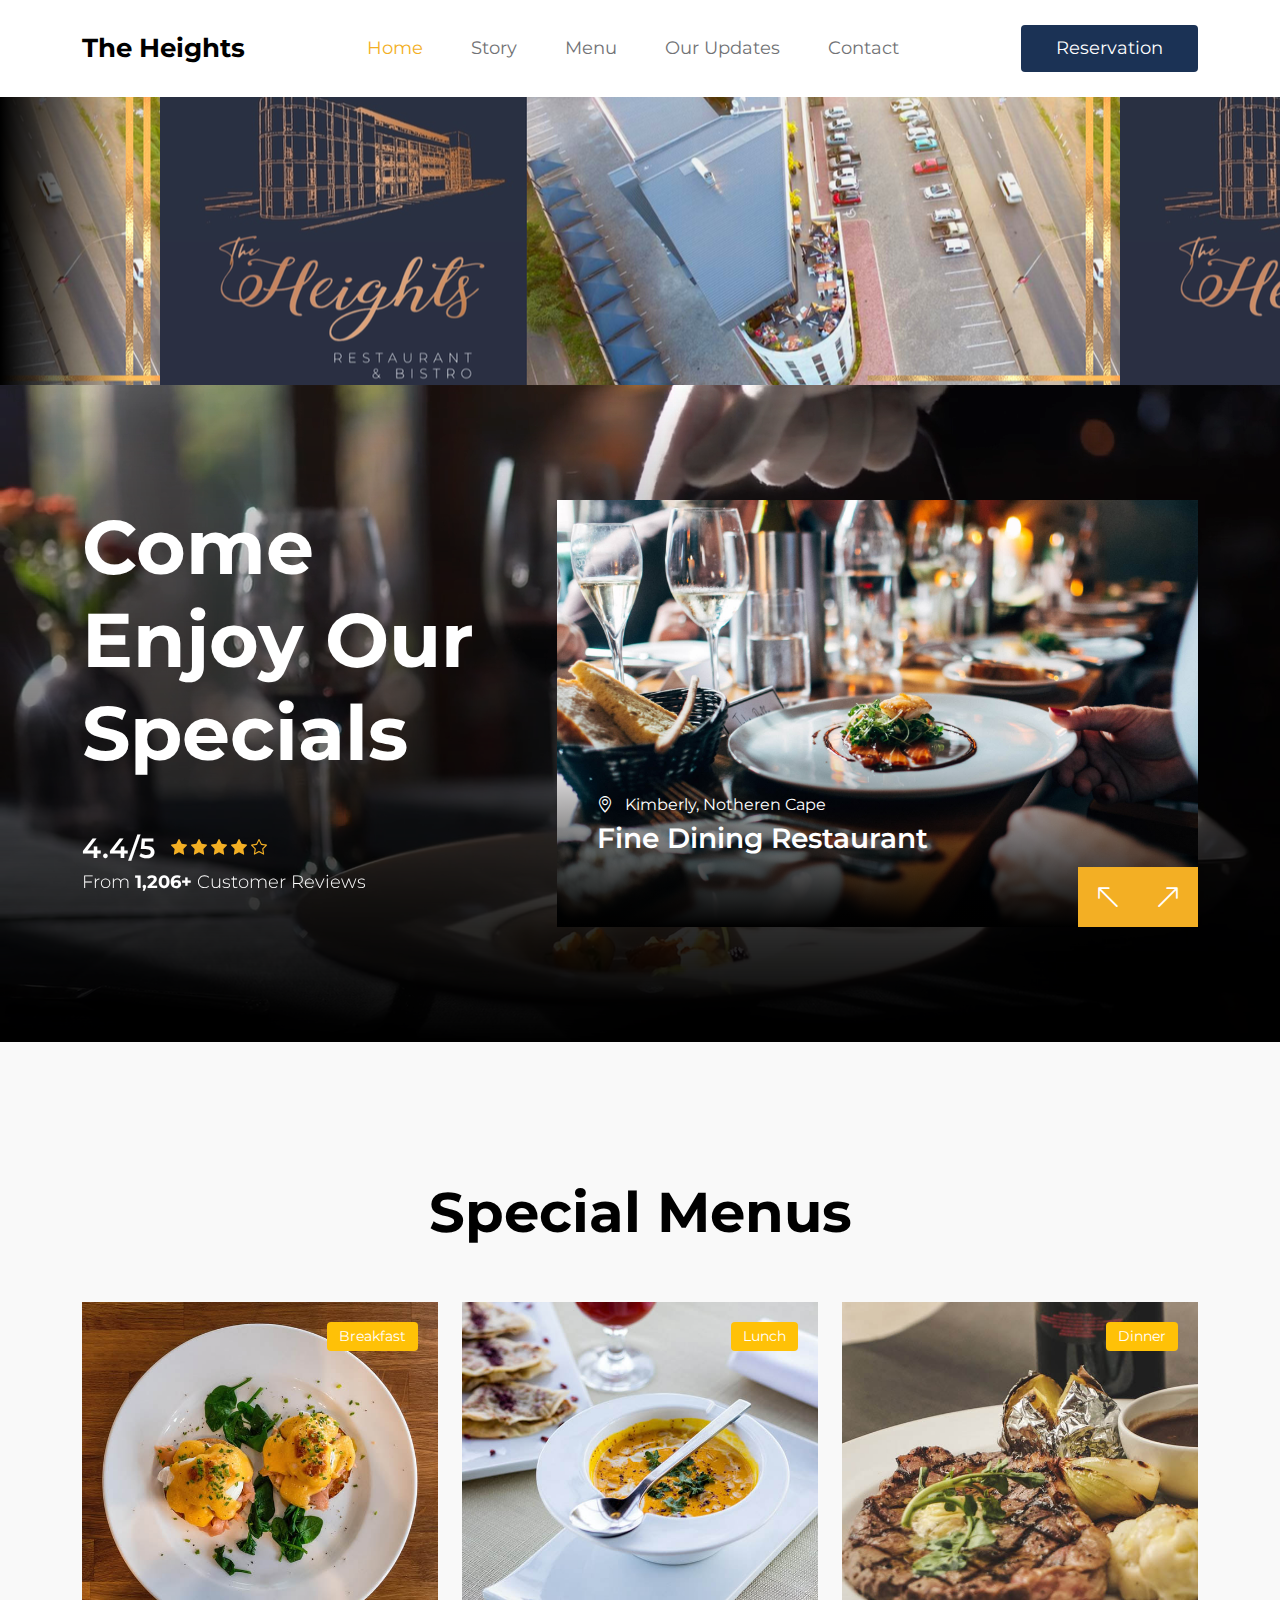
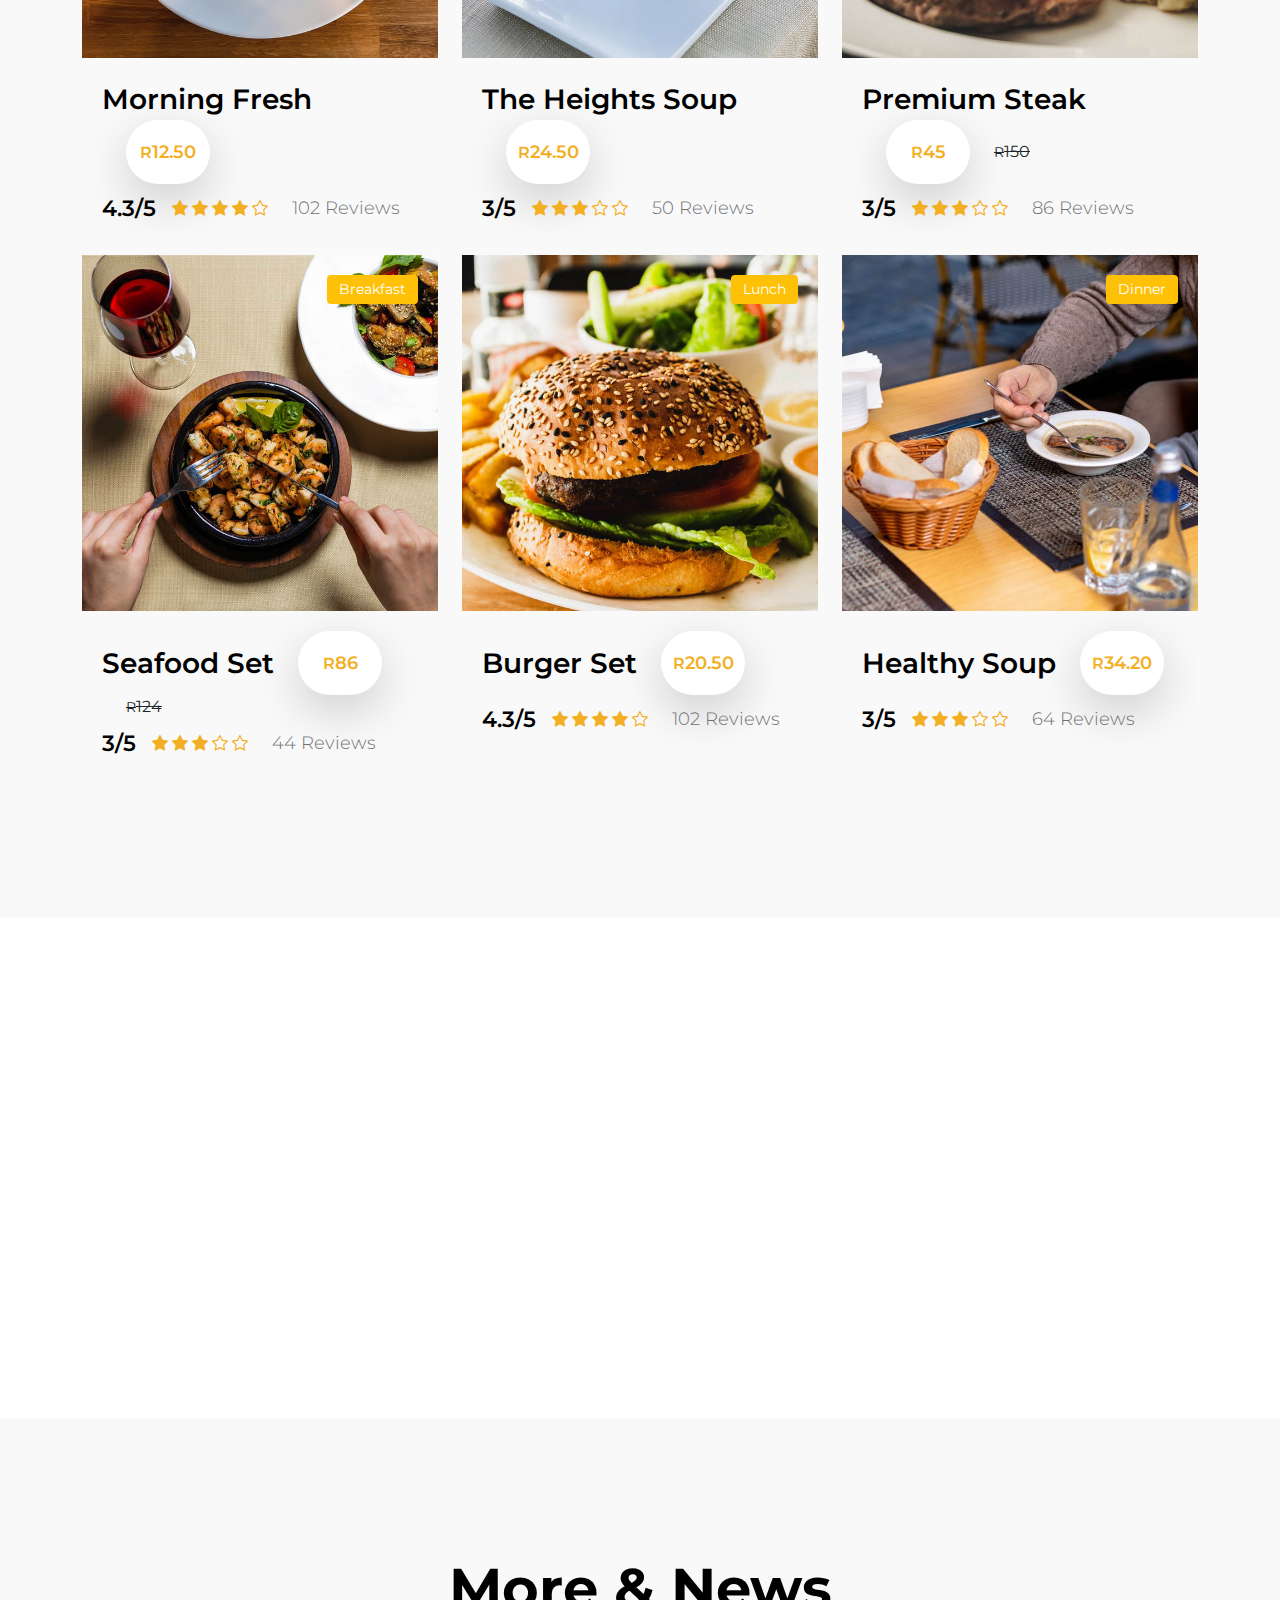
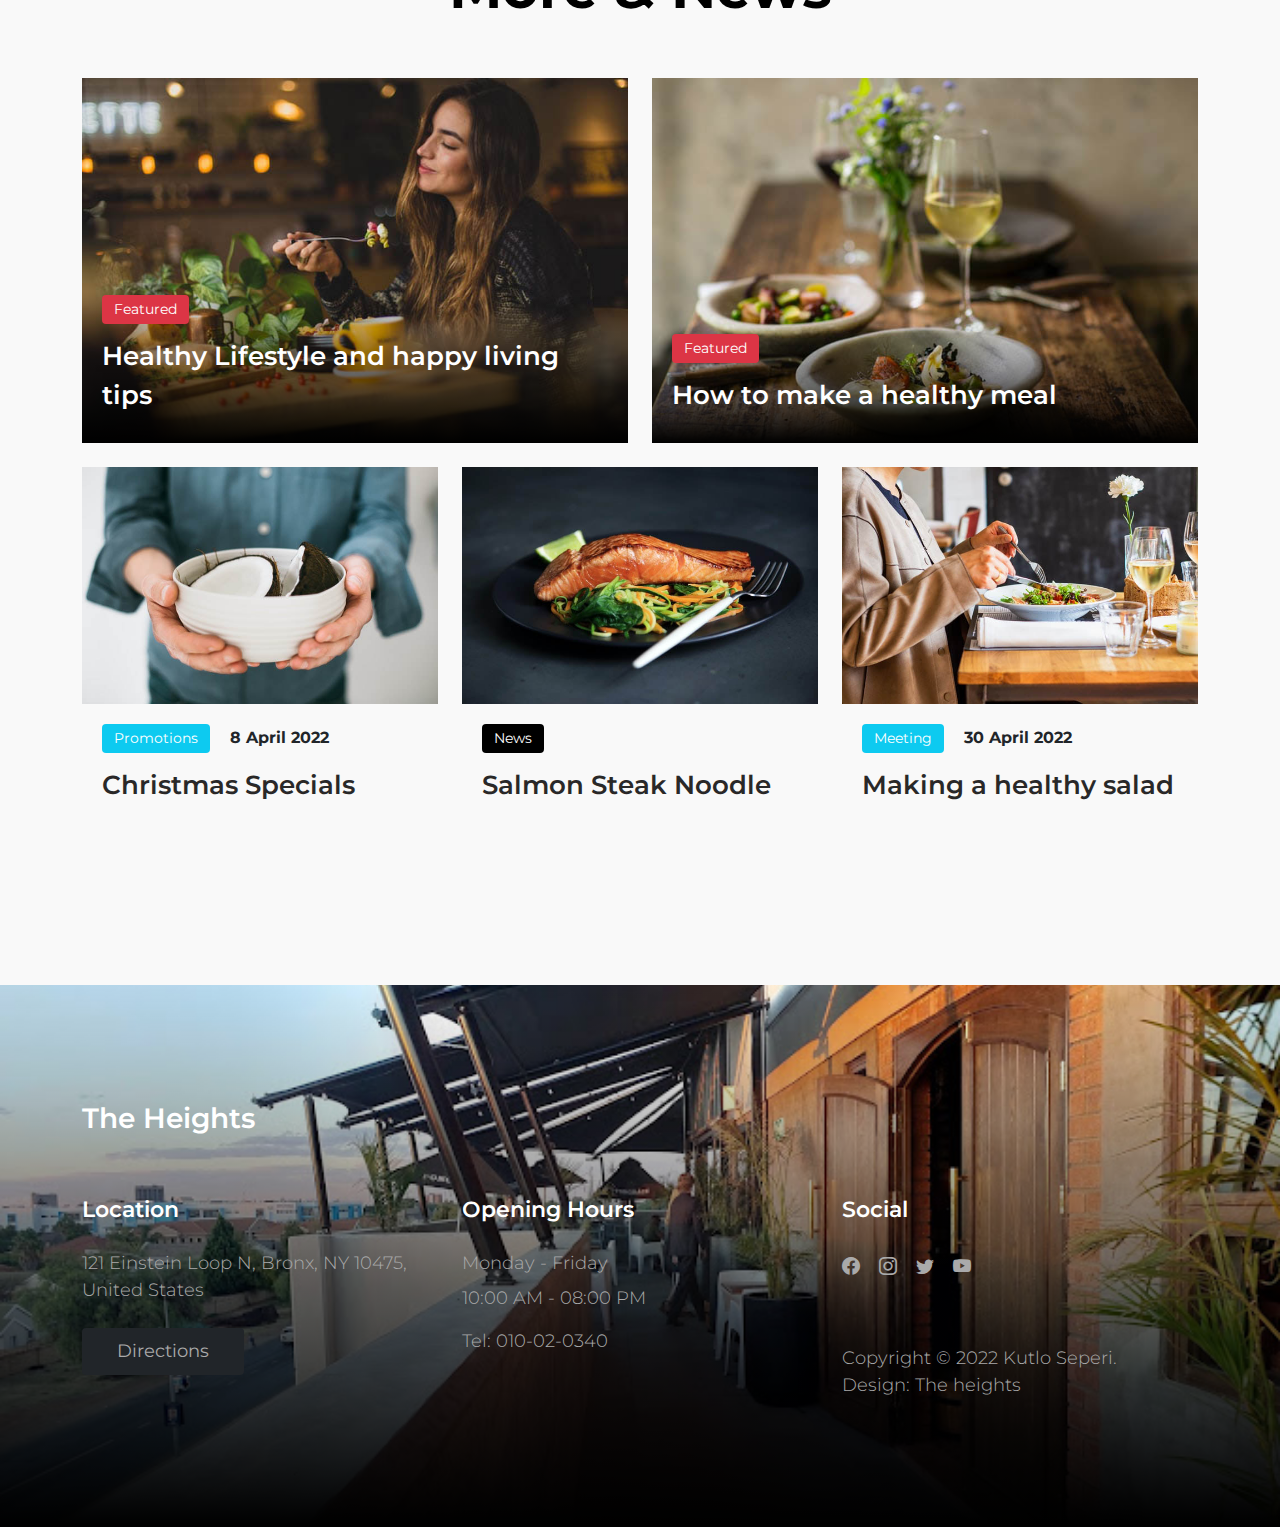
==== index.html @ 846750a6 "Add files via upload" ====
<!doctype html>
<html lang="en">
    <head>
        <meta charset="utf-8">
        <meta name="viewport" content="width=device-width, initial-scale=1">

        <meta name="description" content="">
        <meta name="author" content="">

        <title>The heights Restaurant</title>

        <!-- CSS FILES -->    
        <link rel="preconnect" href="https://fonts.googleapis.com">
        
        <link rel="preconnect" href="https://fonts.gstatic.com" crossorigin>
        
        <link href="https://fonts.googleapis.com/css2?family=Montserrat:wght@300;400;600;700&display=swap" rel="stylesheet">                    
        <link href="css/bootstrap.min.css" rel="stylesheet">

        <link href="css/bootstrap-icons.css" rel="stylesheet">

        <link href="css/The-Heights-Resturant.css" rel="stylesheet">
        
<!--

The Hights

-->
    </head>
    
    <body>
        
        <nav class="navbar navbar-expand-lg bg-white shadow-lg">
            <div class="container">
                <button class="navbar-toggler" type="button" data-bs-toggle="collapse" data-bs-target="#navbarNav" aria-controls="navbarNav" aria-expanded="false" aria-label="Toggle navigation">
                    <span class="navbar-toggler-icon"></span>
                </button>
                
                <a class="navbar-brand" href="index.html">
                    The Heights
                </a>

                <div class="d-lg-none">
                    <button type="button" class="custom-btn btn btn-danger" data-bs-toggle="modal" data-bs-target="#BookingModal">Reservation</button>
                </div>

                <div class="collapse navbar-collapse" id="navbarNav">
                    <ul class="navbar-nav mx-auto">
                        <li class="nav-item">
                            <a class="nav-link active" href="index.html">Home</a>
                        </li>

                        <li class="nav-item">
                            <a class="nav-link" href="about.html">Story</a>
                        </li>

                        <li class="nav-item">
                            <a class="nav-link" href="menu.html">Menu</a>
                        </li>

                        <li class="nav-item">
                            <a class="nav-link" href="news.html">Our Updates</a>
                        </li>

                        <li class="nav-item">
                            <a class="nav-link" href="contact.html">Contact</a>
                        </li>
                    </ul>
                </div>

                <div class="d-none d-lg-block">
                    <button type="button" class="custom-btn btn btn-primary" data-bs-toggle="modal" data-bs-target="#BookingModal">Reservation</button>
                </div>

            </div>
        </nav>

        <main>
            <div class="hero-banner">
                <br>
                <br>
                <br>
                <br>
                <br>
                <br>
                <br>
                <br>
            </div>
            <section class="hero">
                <div class="container">
                    <div class="row">

                        <div class="col-lg-5 col-12 m-auto">
                            <div class="heroText">

                                <h1 class="text-white mb-lg-5 mb-3"> Come Enjoy Our Specials</h1>

                                <div class="c-reviews my-3 d-flex flex-wrap align-items-center">
                                    <div class="d-flex flex-wrap align-items-center">
                                        <h4 class="text-white mb-0 me-3">4.4/5</h4>

                                        <div class="reviews-stars">
                                            <i class="bi-star-fill reviews-icon"></i>
                                            <i class="bi-star-fill reviews-icon"></i>
                                            <i class="bi-star-fill reviews-icon"></i>
                                            <i class="bi-star-fill reviews-icon"></i>
                                            <i class="bi-star reviews-icon"></i>
                                        </div>
                                    </div>

                                    <p class="text-white w-100">From <strong>1,206+</strong> Customer Reviews</p>
                                </div>
                            </div>
                        </div>

                        <div class="col-lg-7 col-12">
                            <div id="carouselExampleCaptions" class="carousel carousel-fade hero-carousel slide" data-bs-ride="carousel">
                                <div class="carousel-inner">
                                    <div class="carousel-item active">
                                        <div class="carousel-image-wrap">
                                            <img src="images/slide/jay-wennington-N_Y88TWmGwA-unsplash.jpg" class="img-fluid carousel-image" alt="">
                                        </div>
                                        
                                        <div class="carousel-caption">
                                            <span class="text-white">
                                                <i class="bi-geo-alt me-2"></i>
                                                Kimberly, Notheren Cape
                                            </span>

                                            <h4 class="hero-text">Fine Dining Restaurant</h4>
                                        </div>
                                    </div>

                                    <div class="carousel-item">
                                        <div class="carousel-image-wrap">
                                            <img src="images/slide/jason-leung-O67LZfeyYBk-unsplash.jpg" class="img-fluid carousel-image" alt="">
                                        </div>
                                        
                                        <div class="carousel-caption">
                                            <div class="d-flex align-items-center">
                                                <h4 class="hero-text">Steak</h4>

                                                <span class="price-tag ms-4"><small>R</small>26.50</span>
                                            </div>

                                            <div class="d-flex flex-wrap align-items-center">
                                                <h5 class="reviews-text mb-0 me-3">3.8/5</h5>

                                                <div class="reviews-stars">
                                                    <i class="bi-star-fill reviews-icon"></i>
                                                    <i class="bi-star-fill reviews-icon"></i>
                                                    <i class="bi-star-fill reviews-icon"></i>
                                                    <i class="bi-star reviews-icon"></i>
                                                    <i class="bi-star reviews-icon"></i>
                                                </div>
                                            </div>
                                        </div>
                                    </div>

                                    <div class="carousel-item">
                                        <div class="carousel-image-wrap">
                                            <img src="images/slide/ivan-torres-MQUqbmszGGM-unsplash.jpg" class="img-fluid carousel-image" alt="">
                                        </div>
                                        
                                        <div class="carousel-caption">
                                            <div class="d-flex align-items-center">
                                                <h4 class="hero-text">Sausage Pasta</h4>

                                                <span class="price-tag ms-4"><small>R</small>18.25</span>
                                            </div>

                                            <div class="d-flex flex-wrap align-items-center">
                                                <h5 class="reviews-text mb-0 me-3">4.2/5</h5>

                                                <div class="reviews-stars">
                                                    <i class="bi-star-fill reviews-icon"></i>
                                                    <i class="bi-star-fill reviews-icon"></i>
                                                    <i class="bi-star-fill reviews-icon"></i>
                                                    <i class="bi-star-fill reviews-icon"></i>
                                                    <i class="bi-star reviews-icon"></i>
                                                </div>
                                            </div>
                                        </div>
                                    </div>
                                </div>

                                <button class="carousel-control-prev" type="button" data-bs-target="#carouselExampleCaptions" data-bs-slide="prev">
                                    <span class="carousel-control-prev-icon" aria-hidden="true"></span>
                                    <span class="visually-hidden">Previous</span>
                                </button>

                                <button class="carousel-control-next" type="button" data-bs-target="#carouselExampleCaptions" data-bs-slide="next">
                                    <span class="carousel-control-next-icon" aria-hidden="true"></span>
                                    <span class="visually-hidden">Next</span>
                                </button>
                            </div>
                        </div>

                    </div>
                </div>

                <div class="video-wrap">
                    <video autoplay="" loop="" muted="" class="custom-video" poster="">
                        <source src="video/production_ID_3769033.mp4" type="video/mp4">
                        	Your browser does not support the video tag.
                    	</video>
                </div>

                <div class="overlay"></div>
            </section>

            <section class="menu section-padding">
                <div class="container">
                    <div class="row">

                        <div class="col-12">
                            <h2 class="text-center mb-lg-5 mb-4">Special Menus</h2>
                        </div>

                        <div class="col-lg-4 col-md-6 col-12">
                            <div class="menu-thumb">
                                <div class="menu-image-wrap">
                                    <img src="images/breakfast/brett-jordan-8xt8-HIFqc8-unsplash.jpg" class="img-fluid menu-image" alt="">

                                    <span class="menu-tag bg-warning">Breakfast</span>
                                </div>

                                <div class="menu-info d-flex flex-wrap align-items-center">
                                    <h4 class="mb-0">Morning Fresh</h4>

                                    <span class="price-tag bg-white shadow-lg ms-4"><small>R</small>12.50</span>

                                    <div class="d-flex flex-wrap align-items-center w-100 mt-2">
                                        <h6 class="reviews-text mb-0 me-3">4.3/5</h6>

                                        <div class="reviews-stars">
                                            <i class="bi-star-fill reviews-icon"></i>
                                            <i class="bi-star-fill reviews-icon"></i>
                                            <i class="bi-star-fill reviews-icon"></i>
                                            <i class="bi-star-fill reviews-icon"></i>
                                            <i class="bi-star reviews-icon"></i>
                                        </div>

                                        <p class="reviews-text mb-0 ms-4">102 Reviews</p>
                                    </div>
                                </div>
                            </div>
                        </div>

                        <div class="col-lg-4 col-md-6 col-12">
                            <div class="menu-thumb">
                                <div class="menu-image-wrap">
                                    <img src="images/lunch/farhad-ibrahimzade-MGKqxm6u2bc-unsplash.jpg" class="img-fluid menu-image" alt="">

                                    <span class="menu-tag bg-warning">Lunch</span>
                                </div>

                                <div class="menu-info d-flex flex-wrap align-items-center">
                                    <h4 class="mb-0"> The Heights Soup</h4>

                                    <span class="price-tag bg-white shadow-lg ms-4"><small>R</small>24.50</span>

                                    <div class="d-flex flex-wrap align-items-center w-100 mt-2">
                                        <h6 class="reviews-text mb-0 me-3">3/5</h6>

                                        <div class="reviews-stars">
                                            <i class="bi-star-fill reviews-icon"></i>
                                            <i class="bi-star-fill reviews-icon"></i>
                                            <i class="bi-star-fill reviews-icon"></i>
                                            <i class="bi-star reviews-icon"></i>
                                            <i class="bi-star reviews-icon"></i>
                                        </div>

                                        <p class="reviews-text mb-0 ms-4">50 Reviews</p>
                                    </div>
                                </div>
                            </div>
                        </div>

                        <div class="col-lg-4 col-md-6 col-12">
                            <div class="menu-thumb">
                                <div class="menu-image-wrap">
                                    <img src="images/dinner/keriliwi-c3mFafsFz2w-unsplash.jpg" class="img-fluid menu-image" alt="">

                                    <span class="menu-tag bg-warning">Dinner</span>
                                </div>

                                <div class="menu-info d-flex flex-wrap align-items-center">
                                    <h4 class="mb-0">Premium Steak</h4>

                                    <span class="price-tag bg-white shadow-lg ms-4"><small>R</small>45</span>

                                    <del class="ms-4"><small>R</small>150</del>

                                    <div class="d-flex flex-wrap align-items-center w-100 mt-2">
                                        <h6 class="reviews-text mb-0 me-3">3/5</h6>

                                        <div class="reviews-stars">
                                            <i class="bi-star-fill reviews-icon"></i>
                                            <i class="bi-star-fill reviews-icon"></i>
                                            <i class="bi-star-fill reviews-icon"></i>
                                            <i class="bi-star reviews-icon"></i>
                                            <i class="bi-star reviews-icon"></i>
                                        </div>

                                        <p class="reviews-text mb-0 ms-4">86 Reviews</p>
                                    </div>
                                </div>
                            </div>
                        </div>

                        <div class="col-lg-4 col-md-6 col-12">
                            <div class="menu-thumb">
                                <div class="menu-image-wrap">
                                    <img src="images/dinner/farhad-ibrahimzade-ZipYER3NLhY-unsplash.jpg" class="img-fluid menu-image" alt="">

                                    <span class="menu-tag bg-warning">Breakfast</span>
                                </div>

                                <div class="menu-info d-flex flex-wrap align-items-center">
                                    <h4 class="mb-0">Seafood Set</h4>

                                    <span class="price-tag bg-white shadow-lg ms-4"><small>R</small>86</span>

                                    <del class="ms-4"><small>R</small>124</del>

                                    <div class="d-flex flex-wrap align-items-center w-100 mt-2">
                                        <h6 class="reviews-text mb-0 me-3">3/5</h6>

                                        <div class="reviews-stars">
                                            <i class="bi-star-fill reviews-icon"></i>
                                            <i class="bi-star-fill reviews-icon"></i>
                                            <i class="bi-star-fill reviews-icon"></i>
                                            <i class="bi-star reviews-icon"></i>
                                            <i class="bi-star reviews-icon"></i>
                                        </div>

                                        <p class="reviews-text mb-0 ms-4">44 Reviews</p>
                                    </div>
                                </div>
                            </div>
                        </div>

                        <div class="col-lg-4 col-md-6 col-12">
                            <div class="menu-thumb">
                                <div class="menu-image-wrap">
                                    <img src="images/breakfast/louis-hansel-dphM2U1xq0U-unsplash.jpg" class="img-fluid menu-image" alt="">

                                    <span class="menu-tag bg-warning">Lunch</span>
                                </div>

                                <div class="menu-info d-flex flex-wrap align-items-center">
                                    <h4 class="mb-0">Burger Set</h4>

                                    <span class="price-tag bg-white shadow-lg ms-4"><small>R</small>20.50</span>

                                    <div class="d-flex flex-wrap align-items-center w-100 mt-2">
                                        <h6 class="reviews-text mb-0 me-3">4.3/5</h6>

                                        <div class="reviews-stars">
                                            <i class="bi-star-fill reviews-icon"></i>
                                            <i class="bi-star-fill reviews-icon"></i>
                                            <i class="bi-star-fill reviews-icon"></i>
                                            <i class="bi-star-fill reviews-icon"></i>
                                            <i class="bi-star reviews-icon"></i>
                                        </div>

                                        <p class="reviews-text mb-0 ms-4">102 Reviews</p>
                                    </div>
                                </div>
                            </div>
                        </div>

                        <div class="col-lg-4 col-md-6 col-12">
                            <div class="menu-thumb">
                                <div class="menu-image-wrap">
                                    <img src="images/lunch/farhad-ibrahimzade-D5c9ZciQy_I-unsplash.jpg" class="img-fluid menu-image" alt="">

                                    <span class="menu-tag bg-warning">Dinner</span>
                                </div>

                                <div class="menu-info d-flex flex-wrap align-items-center">
                                    <h4 class="mb-0">Healthy Soup</h4>

                                    <span class="price-tag bg-white shadow-lg ms-4"><small>R</small>34.20</span>

                                    <div class="d-flex flex-wrap align-items-center w-100 mt-2">
                                        <h6 class="reviews-text mb-0 me-3">3/5</h6>

                                        <div class="reviews-stars">
                                            <i class="bi-star-fill reviews-icon"></i>
                                            <i class="bi-star-fill reviews-icon"></i>
                                            <i class="bi-star-fill reviews-icon"></i>
                                            <i class="bi-star reviews-icon"></i>
                                            <i class="bi-star reviews-icon"></i>
                                        </div>

                                        <p class="reviews-text mb-0 ms-4">64 Reviews</p>
                                    </div>
                                </div>
                            </div>
                        </div>

                    </div>
                </div>
            </section>

            <section class="BgImage"></section>

            <section class="news section-padding">
                <div class="container">
                    <div class="row">

                        <h2 class="text-center mb-lg-5 mb-4">More &amp; News</h2>

                        <div class="col-lg-6 col-md-6 col-12">
                            <div class="news-thumb mb-4">
                                <a href="news-detail.html">
                                    <img src="images/news/pablo-merchan-montes-Orz90t6o0e4-unsplash.jpg" class="img-fluid news-image" alt="">
                                </a>
                                
                                <div class="news-text-info news-text-info-large">
                                    <span class="category-tag bg-danger">Featured</span>

                                    <h5 class="news-title mt-2">
                                        <a href="news-detail.html" class="news-title-link">Healthy Lifestyle and happy living tips</a>
                                    </h5>
                                </div>
                            </div> 
                        </div>

                        <div class="col-lg-6 col-md-6 col-12">
                            <div class="news-thumb mb-4">
                                <a href="news-detail.html">
                                    <img src="images/news/stefan-johnson-xIFbDeGcy44-unsplash.jpg" class="img-fluid news-image" alt="">
                                </a>
                                
                                <div class="news-text-info news-text-info-large">
                                    <span class="category-tag bg-danger">Featured</span>

                                    <h5 class="news-title mt-2">
                                        <a href="news-detail.html" class="news-title-link">How to make a healthy meal</a>
                                    </h5>
                                </div>
                            </div> 
                        </div>

                        <div class="col-lg-4 col-md-4 col-12">
                            <div class="news-thumb mb-lg-0 mb-lg-4 mb-0">
                                <a href="news-detail.html">
                                    <img src="images/news/gilles-lambert-S_LhjpfIdm4-unsplash.jpg" class="img-fluid news-image" alt="">
                                </a>
                                
                                <div class="news-text-info">
                                    <span class="category-tag me-3 bg-info">Promotions</span>

                                    <strong>8 April 2022</strong>

                                    <h5 class="news-title mt-2">
                                        <a href="news-detail.html" class="news-title-link">Christmas Specials</a>
                                    </h5>
                                </div>
                            </div> 
                        </div>

                        <div class="col-lg-4 col-md-4 col-12">
                            <div class="news-thumb mb-lg-0 mb-lg-4 mb-2">
                                <a href="news-detail.html">
                                    <img src="images/news/caroline-attwood-bpPTlXWTOvg-unsplash.jpg" class="img-fluid news-image" alt="">
                                </a>
                                
                                <div class="news-text-info">
                                    <span class="category-tag">News</span>

                                    <h5 class="news-title mt-2">
                                        <a href="news-detail.html" class="news-title-link">Salmon Steak Noodle</a>
                                    </h5>
                                </div>
                            </div> 
                        </div>

                        <div class="col-lg-4 col-md-6 col-12">
                            <div class="news-thumb mb-4">
                                <a href="news-detail.html">
                                    <img src="images/news/louis-hansel-GiIiRV0FjwU-unsplash.jpg" class="img-fluid news-image" alt="">
                                </a>
                                
                                <div class="news-text-info">
                                    <span class="category-tag me-3 bg-info">Meeting</span>

                                    <strong>30 April 2022</strong>

                                    <h5 class="news-title mt-2">
                                        <a href="news-detail.html" class="news-title-link">Making a healthy salad</a>
                                    </h5>
                                </div>
                            </div> 
                        </div>

                    </div>
                </div>
            </section>

        </main>

        <footer class="site-footer section-padding">
            
            <div class="container">
                
                <div class="row">

                    <div class="col-12">
                        <h4 class="text-white mb-4 me-5">The Heights</h4>
                    </div>

                    <div class="col-lg-4 col-md-7 col-xs-12 tooplate-mt30">
                        <h6 class="text-white mb-lg-4 mb-3">Location</h6>

                        <p>121 Einstein Loop N, Bronx, NY 10475, United States</p>

                        <a href="https://goo.gl/maps/wZVGLA7q64uC1s886" class="custom-btn btn btn-dark mt-2">Directions</a>
                    </div>

                    <div class="col-lg-4 col-md-5 col-xs-12 tooplate-mt30">
                        <h6 class="text-white mb-lg-4 mb-3">Opening Hours</h6>

                        <p class="mb-2">Monday - Friday</p>

                        <p>10:00 AM - 08:00 PM</p>

                        <p>Tel: <a href="tel: 010-02-0340" class="tel-link">010-02-0340</a></p>
                    </div>

                    <div class="col-lg-4 col-md-6 col-xs-12 tooplate-mt30">
                        <h6 class="text-white mb-lg-4 mb-3">Social</h6>

                        <ul class="social-icon">
                            <li><a href="#" class="social-icon-link bi-facebook"></a></li>

                            <li><a href="#" class="social-icon-link bi-instagram"></a></li>

                            <li><a href="https://twitter.com/search?q=tooplate.com&src=typed_query&f=live" target="_blank"
                            	 class="social-icon-link bi-twitter"></a></li>

                            <li><a href="#" class="social-icon-link bi-youtube"></a></li>
                        </ul>
                    
                        <p class="copyright-text tooplate-mt60">Copyright © 2022 Kutlo Seperi.
                        <br>Design: <a rel="nofollow" href="https://www.tooplate.com/" target="_blank">The heights</a></p>
                        
                    </div>

                </div><!-- row ending -->
                
             </div><!-- container ending -->
             
        </footer>

        <!-- Modal -->
        <div class="modal fade" id="BookingModal" tabindex="-1" aria-labelledby="BookingModal" aria-hidden="true">
            <div class="modal-dialog modal-dialog-centered modal-xl">
                <div class="modal-content">
                    <div class="modal-header">
                        <h3 class="mb-0">Reserve a table</h3>

                        <button type="button" class="btn-close" data-bs-dismiss="modal" aria-label="Close"></button>
                    </div>

                    <div class="modal-body d-flex flex-column justify-content-center">
                        <div class="booking">
                            
                            <form class="booking-form row" role="form" action="#" method="post">
                                <div class="col-lg-6 col-12">
                                    <label for="name" class="form-label">Full Name</label>

                                    <input type="text" name="name" id="name" class="form-control" placeholder="Your Name" required>
                                </div>

                                <div class="col-lg-6 col-12">
                                    <label for="email" class="form-label">Email Address</label>

                                    <input type="email" name="email" id="email" pattern="[^ @]*@[^ @]*" class="form-control" placeholder="your@email.com" required>
                                </div>

                                <div class="col-lg-6 col-12">
                                    <label for="phone" class="form-label">Phone Number</label>

                                    <input type="telephone" name="phone" id="phone" pattern="[0-9]{3}-[0-9]{3}-[0-9]{4}" class="form-control" placeholder="123-456-7890">
                                </div>

                                <div class="col-lg-6 col-12">
                                    <label for="people" class="form-label">Number of persons</label>

                                    <input type="text" name="people" id="people" class="form-control" placeholder="12 persons">
                                </div>

                                <div class="col-lg-6 col-12">
                                    <label for="date" class="form-label">Date</label>

                                    <input type="date" name="date" id="date" value="" class="form-control">
                                </div>

                                <div class="col-lg-6 col-12">
                                    <label for="time" class="form-label">Time</label>

                                    <select class="form-select form-control" name="time" id="time">
                                      <option value="5" selected>5:00 PM</option>
                                      <option value="6">6:00 PM</option>
                                      <option value="7">7:00 PM</option>
                                      <option value="8">8:00 PM</option>
                                      <option value="9">9:00 PM</option>
                                    </select>
                                </div>

                                <div class="col-12">
                                    <label for="message" class="form-label">Special Request</label>

                                    <textarea class="form-control" rows="4" id="message" name="message" placeholder=""></textarea>
                                </div>

                                <div class="col-lg-4 col-12 ms-auto">
                                    <button type="submit" class="form-control">Submit Request</button>
                                </div>
                            </form>
                        </div>
                    </div>

                    <div class="modal-footer"></div>
                    
                </div>
                
            </div>
        </div>

        <!-- JAVASCRIPT FILES -->
        <script src="js/jquery.min.js"></script>
        <script src="js/bootstrap.bundle.min.js"></script>
        <script src="js/custom.js"></script>

    </body>
</html>
---- css/The-Heights-Resturant.css ----
/*---------------------------------------
  CUSTOM PROPERTIES ( VARIABLES )             
-----------------------------------------*/
:root {
  --white-color:                  #FFFFFF;
  --primary-color:                #f3af24;
  --secondary-color:              #f3af24;
  --section-bg-color:             #f9f9f9;
  --dark-color:                   #000000;
  --title-color:                  rgb(21, 51, 80);
  --reserve-color:                rgb(21, 51, 80);
  --news-title-color:             #292828;
  --p-color:                      #717275;
  --border-color:                 #eaeaea;
  --border-radius-default:        .25rem;

  --body-font-family:             'Montserrat', sans-serif;

  --h1-font-size:                 76px;
  --h2-font-size:                 56px;
  --h3-font-size:                 42px;
  --h4-font-size:                 28px;
  --h5-font-size:                 26px;
  --h6-font-size:                 22px;

  --p-font-size:                  18px;
  --menu-font-size:               18px;
  --category-font-size:           14px;

  --font-weight-light:            300;
  --font-weight-normal:           400;
  --font-weight-semibold:         600;
  --font-weight-bold:             700;
}

body {
    background: var(--white-color);
    font-family: var(--body-font-family);    
    position: relative;
}

/*---------------------------------------
  TYPOGRAPHY               
-----------------------------------------*/

h2,
h3,
h4,
h5,
h6 {
  color: var(--dark-color);
  line-height: inherit;
}

h1,
h2,
h3,
h4,
h5,
h6 {
  font-weight: var(--font-weight-semibold);
}

h1,
h2 {
  font-weight: var(--font-weight-bold);
}

h1 {
  font-size: var(--h1-font-size);
  line-height: normal;
}

h2 {
  font-size: var(--h2-font-size);
}

h3 {
  font-size: var(--h3-font-size);
}

h4 {
  font-size: var(--h4-font-size);
}

h5 {
  font-size: var(--h5-font-size);
}

h6 {
  font-size: var(--h6-font-size);
}

p,
.list .list-item {
  color: var(--p-color);
  font-size: var(--p-font-size);
  font-weight: var(--font-weight-light);
}

a, 
button {
  touch-action: manipulation;
  transition: all 0.3s;
}

.form-label {
  color: var(--p-color);
  font-weight: var(--font-weight-semibold);
}

a {
  color: var(--secondary-color);
  text-decoration: none;
}

a:hover {
  color: var(--primary-color);
}

::selection {
  background: var(--primary-color);
  color: var(--white-color);
}

::-moz-selection {
  background: var(--primary-color);
  color: var(--white-color);
}

.section-padding {
  padding-top: 8rem;
  padding-bottom: 8rem;
}

b,
strong {
  font-weight: var(--font-weight-bold);
}


/*---------------------------------------
  CUSTOM BUTTON              
-----------------------------------------*/
.custom-btn {
  border: 0;
  color: var(--white-color);
  font-size: var(--menu-font-size);
  padding: 10px 35px;
}


/*---------------------------------------
  NAVIGATION              
-----------------------------------------*/
.navbar {
  background: var(--white-color);
  padding-top: 20px;
  padding-bottom: 20px;
}

.navbar-brand {
  color: var(--dark-color);
  font-size: var(--h5-font-size);
  font-weight: var(--font-weight-bold);
  margin-right: 0;
}

.navbar-expand-lg .navbar-nav .nav-link {
  padding-right: 1.5rem;
  padding-left: 1.5rem;
}

.navbar-expand-lg .nav-link {
  color: var(--p-color);
  font-weight: var(--font-weight-normal);
  font-size: var(--menu-font-size);
  padding-top: 15px;
  padding-bottom: 15px;
}

.navbar-nav .nav-link.active, 
.nav-link:focus, 
.nav-link:hover {
  color: var(--primary-color);
}

.nav-link:focus {
  color: var(--p-color);
}

.navbar-toggler {
  border: 0;
  padding: 0;
  cursor: pointer;
  margin: 0;
  width: 30px;
  height: 35px;
  outline: none;
}

.navbar-toggler:focus {
  outline: none;
  box-shadow: none;
}

.navbar-toggler[aria-expanded="true"] .navbar-toggler-icon {
  background: transparent;
}

.navbar-toggler[aria-expanded="true"] .navbar-toggler-icon:before,
.navbar-toggler[aria-expanded="true"] .navbar-toggler-icon:after {
  transition: top 300ms 50ms ease, -webkit-transform 300ms 350ms ease;
  transition: top 300ms 50ms ease, transform 300ms 350ms ease;
  transition: top 300ms 50ms ease, transform 300ms 350ms ease, -webkit-transform 300ms 350ms ease;
  top: 0;
}

.navbar-toggler[aria-expanded="true"] .navbar-toggler-icon:before {
  transform: rotate(45deg);
}

.navbar-toggler[aria-expanded="true"] .navbar-toggler-icon:after {
  transform: rotate(-45deg);
}

.navbar-toggler .navbar-toggler-icon {
  background: var(--dark-color);
  transition: background 10ms 300ms ease;
  display: block;
  width: 30px;
  height: 2px;
  position: relative;
}

.navbar-toggler .navbar-toggler-icon:before,
.navbar-toggler .navbar-toggler-icon:after {
  transition: top 300ms 350ms ease, -webkit-transform 300ms 50ms ease;
  transition: top 300ms 350ms ease, transform 300ms 50ms ease;
  transition: top 300ms 350ms ease, transform 300ms 50ms ease, -webkit-transform 300ms 50ms ease;
  position: absolute;
  right: 0;
  left: 0;
  background: var(--dark-color);
  width: 30px;
  height: 2px;
  content: '';
}

.navbar-toggler .navbar-toggler-icon:before {
  top: -8px;
}

.navbar-toggler .navbar-toggler-icon:after {
  top: 8px;
}


/*---------------------------------------
  SITE HEADER              
-----------------------------------------*/
.site-header {
  background-repeat: no-repeat;
  background-position: center;
  background-size: cover;
  padding-top: 10rem;
  padding-bottom: 10rem;
  text-align: center;
  position: relative;
}

.site-header .container {
  position: relative;
  z-index: 2;
}

.site-news-detail-header {
  background: transparent;
  text-align: left;
   padding-top: 6rem;
  padding-bottom: 6rem;
}

.site-about-header {
  background-image: url('../images/header/briana-tozour-V_Nkf1E-vYA-unsplash.jpg');
}

.site-menu-header {
  background-image: url('../images/header/luisa-brimble-aFzg83dvnAI-unsplash.jpg');
}

.site-news-header {
  background-image: url('../images/header/priscilla-du-preez-W3SEyZODn8U-unsplash.jpg');
}

.site-contact-header {
  background-image: url('../images/header/rod-long-I79Pgmhmy5M-unsplash.jpg');
}

.overlay {
  background: linear-gradient(to top, var(--dark-color), transparent 100%);
  position: absolute;
  top: 0;
  right: 0;
  bottom: 0;
  left: 0;
}


/*---------------------------------------
  HERO              
-----------------------------------------*/
.hero {
  position: relative;
  overflow: hidden;
  padding-top: 20.542rem;
  padding-bottom: 20.542rem;
}

.hero .container {
  position: absolute;
  z-index: 9;
  top: 50%;
  left: 50%;
  transform: translate(-50%, -50%);
  width: 100%;
}

.video-wrap {
  z-index: -100;
}

.hero-banner {
  background-image: url('../images/the heights.png');
  background-repeat: repeat-x;
  background-position: center;
  background-size: auto;
  padding-top: 6rem;
  padding-bottom: 0rem;
  position: relative;
}

.hero-banner::before{
  content: "";
  background: linear-gradient(to right, var(--dark-color), transparent 10%);
  position: absolute;
  top: 0;
  right: 0;
  bottom: 0;
  left: 0;
  
}

.custom-video {
  position: absolute;
  top: 0;
  left: 0;
  object-fit: cover;
  width: 100%;
  height: 100%;
}


/*---------------------------------------
  HERO SLIDE               
-----------------------------------------*/
.carousel-image {
  width: 100%;
  height: 100%;
  object-fit: cover;
}

.carousel-thumb {
  position: relative;
}

.carousel-caption {
  background: linear-gradient(to top, var(--dark-color), transparent 90%);
  text-align: left;
  position: absolute;
  right: 0;
  bottom: 0;
  left: 0;
  padding: 60px 40px;
}

.hero-carousel .reviews-text,
.hero-text {
  color: var(--white-color);
}

.price-tag {
  background: var(--white-color);
  border-radius: 100px;
  color: var(--secondary-color);
  font-size: var(--menu-font-size);
  font-weight: var(--font-weight-semibold);
  display: inline-block;
  width: 84px;
  height: 64px;
  line-height: 64px;
  text-align: center;
}

.hero-carousel .carousel-control-prev,
.hero-carousel .carousel-control-next {
  position: absolute;
  top: auto;
  bottom: 0;
  opacity: 1;
}

.hero-carousel .carousel-control-prev,
.hero-carousel .carousel-control-next {
  background: var(--secondary-color);
  width: 60px;
  height: 60px;
  text-align: center;
}

.hero-carousel .carousel-control-prev {
  left: auto;
  right: 60px;
}

.hero-carousel .carousel-control-next {
  background: var(--primary-color);
  right: 0;
}

.hero-carousel .carousel-control-prev:hover, 
.hero-carousel .carousel-control-next:hover {
  background: var(--dark-color);
}

.hero-carousel .carousel-control-prev-icon,
.hero-carousel .carousel-control-next-icon {
  background-image: none;
  width: inherit;
  height: inherit;
  line-height: 60px;
}

.hero-carousel .carousel-control-prev-icon::before,
.hero-carousel .carousel-control-next-icon::before {
  font-family: bootstrap-icons;
  display: block;
  margin: auto;
  font-size: var(--h5-font-size);
  color: var(--white-color);
}

.hero-carousel .carousel-control-prev-icon::before {
  content: "\f13f";
}

.hero-carousel .carousel-control-next-icon::before {
  content: "\f144";
}

.reviews-icon {
  color: var(--secondary-color);
}


/*---------------------------------------
  MENU               
-----------------------------------------*/
.menu,
.about,
.news,
.related-news,
.newsletter,
.comments {
  background: var(--section-bg-color);
}

.menu-thumb {
  position: relative;
  overflow: hidden;
}

.menu-info {
  padding: 20px 20px 30px 20px;
}

.menu-image {
  display: block;
}

.menu-image-wrap {
  position: relative;
}

.menu-tag {
  position: absolute;
  top: 0;
  right: 0;
  margin: 20px;
}

.newsletter-image {
  border-radius: 100%;
  object-fit: cover;
  display: block;
  margin: 0 auto;
  max-width: 450px;
  max-height: 450px;
}


/*---------------------------------------
  NEWS               
-----------------------------------------*/
.news-thumb {
  position: relative;
  overflow: hidden;
}

.news-thumb > a {
  display: block;
  width: 100%;
  height: 100%;
  position: relative;
  z-index: 2;
  transition: all 0.3s ease-out;
}

.news-thumb > a:hover {
  transform: scale(1.2);
}

.news-text-info {
  background: var(--section-bg-color);
  position: relative;
  z-index: 2;
  padding: 20px;
  transition: all 0.3s ease-out;
}

.related-news .news-text-info {
  background: var(--white-color);
}

.news-text-info-large {
  background: linear-gradient(to top, var(--dark-color), transparent 90%);
  position: absolute;
  z-index: 2;
  bottom: 0;
  right: 0;
  left: 0;
  pointer-events: none;
}

.news-text-info-large .news-title-link {
  color: var(--white-color);
}

.news-title-link {
  color: var(--news-title-color);
}

.news-image {
  display: block;
  width: 100%;
  transition: all 0.3s ease-out;
}

.news-image:hover {
  transform: scale(1.2);
}

.category-tag,
.menu-tag {
  background: var(--dark-color);
  border-radius: var(--border-radius-default);
  color: var(--white-color);
  font-size: var(--category-font-size);
  display: inline-block;
  padding: 4px 12px;
}

.category-tag {
  margin-bottom: 5px;
}

.comment-form {
  margin-bottom: 60px;
}

.news-author {
  border-bottom: 1px solid rgba(0,0,0,0.05);
  margin-bottom: 30px;
  padding-left: 15px;
  padding-right: 15px;
  padding-bottom: 30px;
}

.news-author:last-child {
  border-bottom: 0;
  padding-bottom: 0;
}

.news-author-image {
  border-radius: 100px;
  object-fit: cover;
  width: 70px;
  height: 70px;
}


/*---------------------------------------
  CUSTOM FORM            
-----------------------------------------*/
.custom-form .form-control {
  margin-bottom: 20px;
  padding: 14px 10px;
  transition: all 0.3s;
}

.custom-form button[type="submit"] {
  background: var(--dark-color);
  border: 0;
  color: var(--white-color);
  text-transform: uppercase;
}

.custom-form button[type="submit"]:hover {
  background: var(--primary-color);
}


/*---------------------------------------
  SUBSCRIBE FORM            
-----------------------------------------*/
.subscribe-form .form-control {
  margin-top: 20px;
  margin-bottom: 10px;
}


/*---------------------------------------
  BOOKING FORM            
-----------------------------------------*/
#BookingModal .modal-content {
  border: 0;
  overflow: hidden;
}

#BookingModal .modal-content::before {
  content: "";
  background-color: var(--white-color);
  background-image: url('../images/sincerely-media-HoEYgBL_Gcs-unsplash.jpg');
  background-repeat: no-repeat;
  background-position: top;
  background-size: cover;
  width: 60%;
  height: 100%;
  position: absolute;
  top: 0;
  right: 0;
}

#BookingModal .modal-header {
  border-bottom: 0;
  position: relative;
  padding: 26px 32px 0 32px;
}

#BookingModal .modal-body {
  padding: 38px 32px;
  padding-right: 35%;
}

#BookingModal .modal-footer {
  border-top: 0;
  padding: 0;
}

.booking-form .form-control {
  font-weight: var(--font-weight-normal);
  padding-top: 12px;
  padding-bottom: 12px;
  margin-bottom: 25px;
  transition: all 0.3s;
}

.booking-form button[type="submit"] {
  background: var(--dark-color);
  border: 0;
  font-weight: var(--font-weight-semibold);
  color: var(--white-color);
  text-transform: uppercase;
  margin-bottom: 0;
}

.booking-form button[type="submit"]:hover {
  background: var(--primary-color);
}

.BgImage {
  background-image: url('../images/alex-haney-CAhjZmVk5H4-unsplash.jpg');
  background-repeat: no-repeat;
  background-size: cover;
  background-attachment: fixed;
  height: 500px;
}


/*---------------------------------------
  FOOTER              
-----------------------------------------*/
.site-footer {
  background-image: url('../images/header/heroo.jpg');
  background-repeat: no-repeat;
  background-position: center;
  background-size: cover;
  padding-top: 7rem;
  padding-bottom: 7rem;
  position: relative;
}

.site-footer::before {
  content: "";
  background: linear-gradient(to top, var(--dark-color), transparent 100%);
  position: absolute;
  top: 0;
  right: 0;
  bottom: 0;
  left: 0;
}

.site-footer .container {
  position: relative;
}

.tooplate-mt30 {
	margin-top: 30px;
}
.tooplate-mt60 {
	margin-top: 60px;
}

.copyright-text {
  font-size: var(--menu-font-size);
}

.tel-link {
  color: var(--p-color);
}

.site-footer a:hover {
  color: var(--white-color);
}

.site-footer a {
  	color: #AAA;;
}

.site-footer p {
	color: #AAA;
}


/*---------------------------------------
  SOCIAL ICON               
-----------------------------------------*/
.social-icon {
  margin: 0;
  padding: 0;
}

.social-icon li {
  list-style: none;
  display: inline-block;
  vertical-align: top;
  transition: all 0.3s;
}

.social-icon:hover li:not(:hover) {
  opacity: 0.65;
}

.social-icon-link {
  color: var(--p-color);
  font-size: var(--p-font-size);
  display: inline-block;
  vertical-align: top;
  margin-top: 4px;
  margin-bottom: 4px;
  margin-right: 15px;
}

.social-icon-link:hover {
  color: var(--primary-color);
}


/*---------------------------------------
  RESPONSIVE STYLES               
-----------------------------------------*/
@media screen and (max-width: 1180px) {
  h1 {
    font-size: 62px;
  }
}

@media screen and (max-width: 1170px) {
  h1 {
    font-size: 56px;
  }
}


@media screen and (max-width: 991px) {
  h1 {
    font-size: 38px;
  }

  h2 {
    font-size: 32px;
  }

  h3 {
    font-size: 26px;
  }

  h4 {
    font-size: 24px;
  }

  h5 {
    font-size: 20px;
  }

  h6 {
    font-size: 18px;
  }

  .site-header,
  .section-padding {
    padding-top: 5rem;
    padding-bottom: 5rem;
  }

  .navbar {
    padding-top: 10px;
    padding-bottom: 10px;
  }

  .navbar-nav .nav-link {
    padding-top: 5px;
    padding-bottom: 10px;
  }

  #BookingModal .modal-content {
    padding-bottom: 200px;
  }

  #BookingModal .modal-content::before {
    background-image: url('../images/sincerely-media-HoEYgBL_Gcs-unsplash-mobile.jpg');
    background-position: bottom;
    top: auto;
    left: 0;
    bottom: 0;
    width: 100%;
    height: 200px;
    transform: rotate(180deg);
  }

  #BookingModal .modal-body {
    padding-top: 18px;
    padding-right: 32px;
  }
}

@media screen and (max-width: 480px) {
  .newsletter-image {
    max-width: 310px;
    max-height: 310px;
  }

  .hero-carousel .carousel-control-prev,
  .hero-carousel .carousel-control-next {
    width: 50px;
    height: 50px;
  }
}
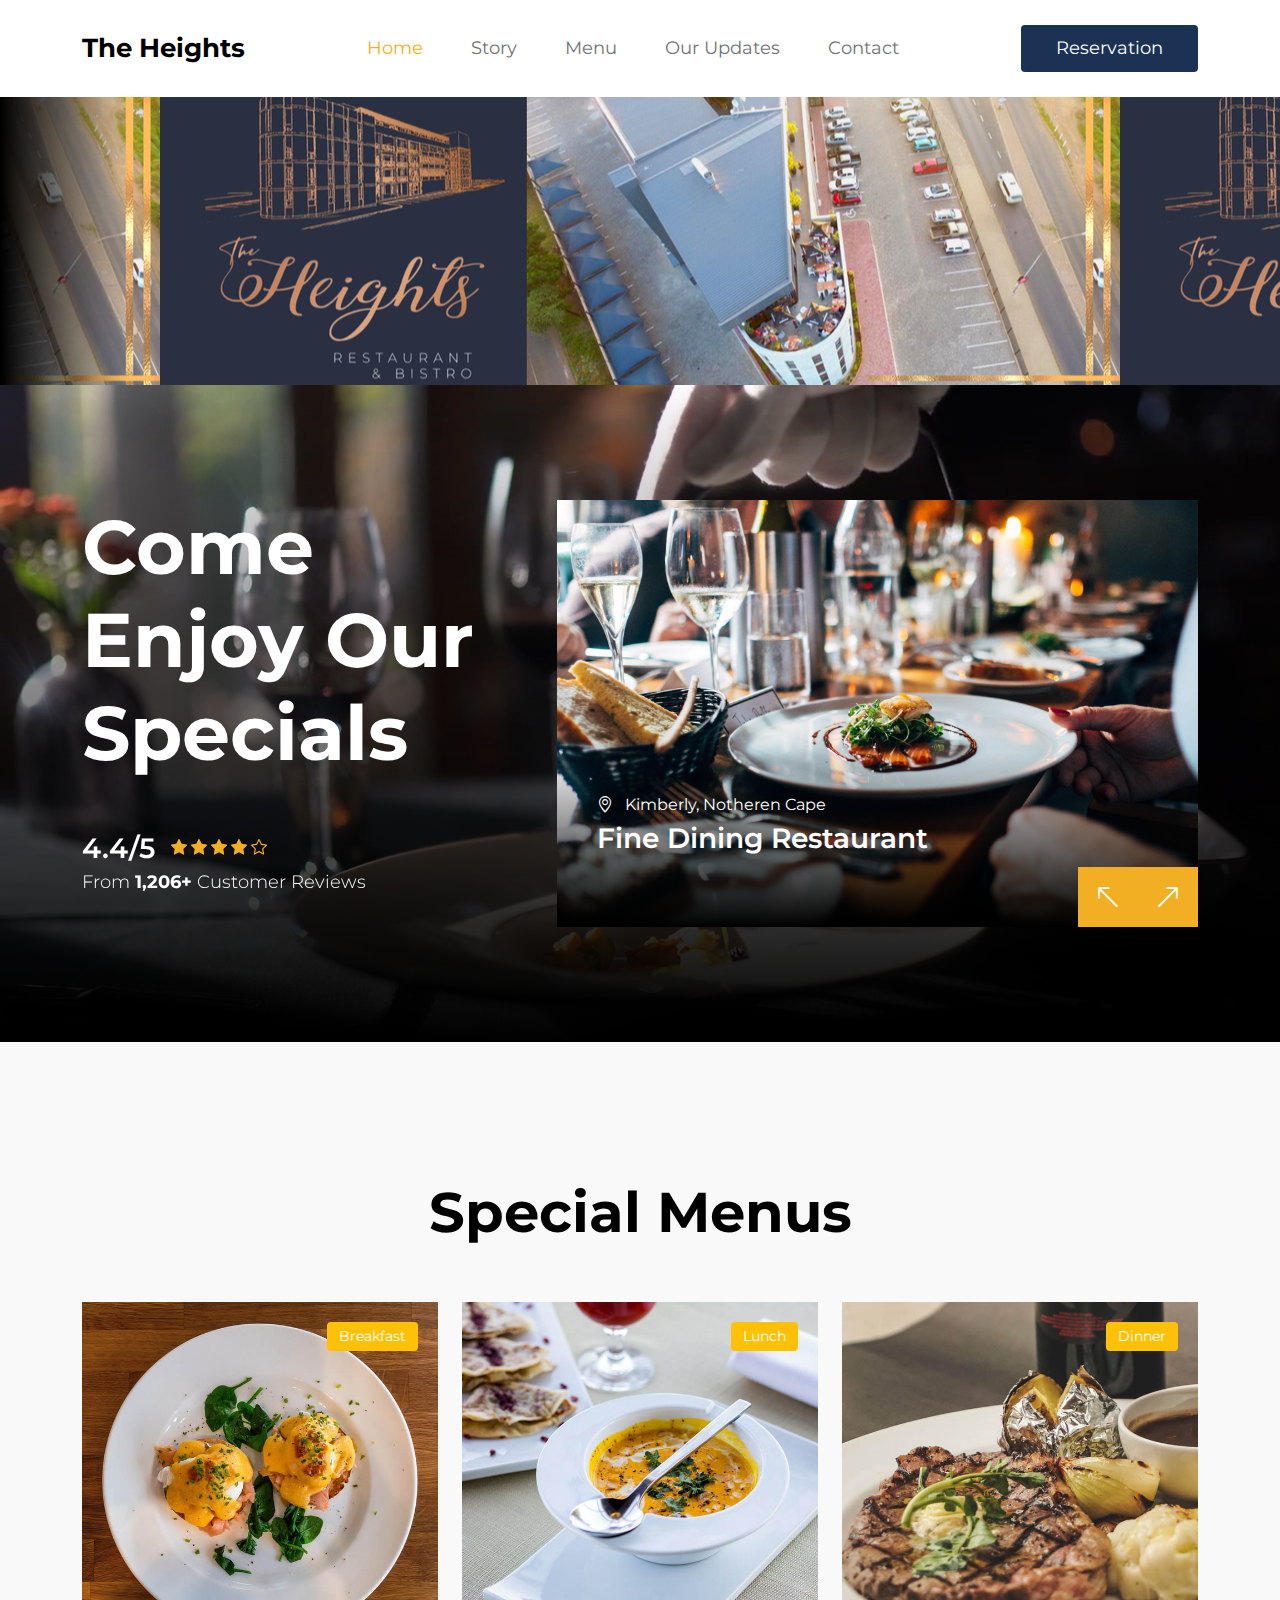
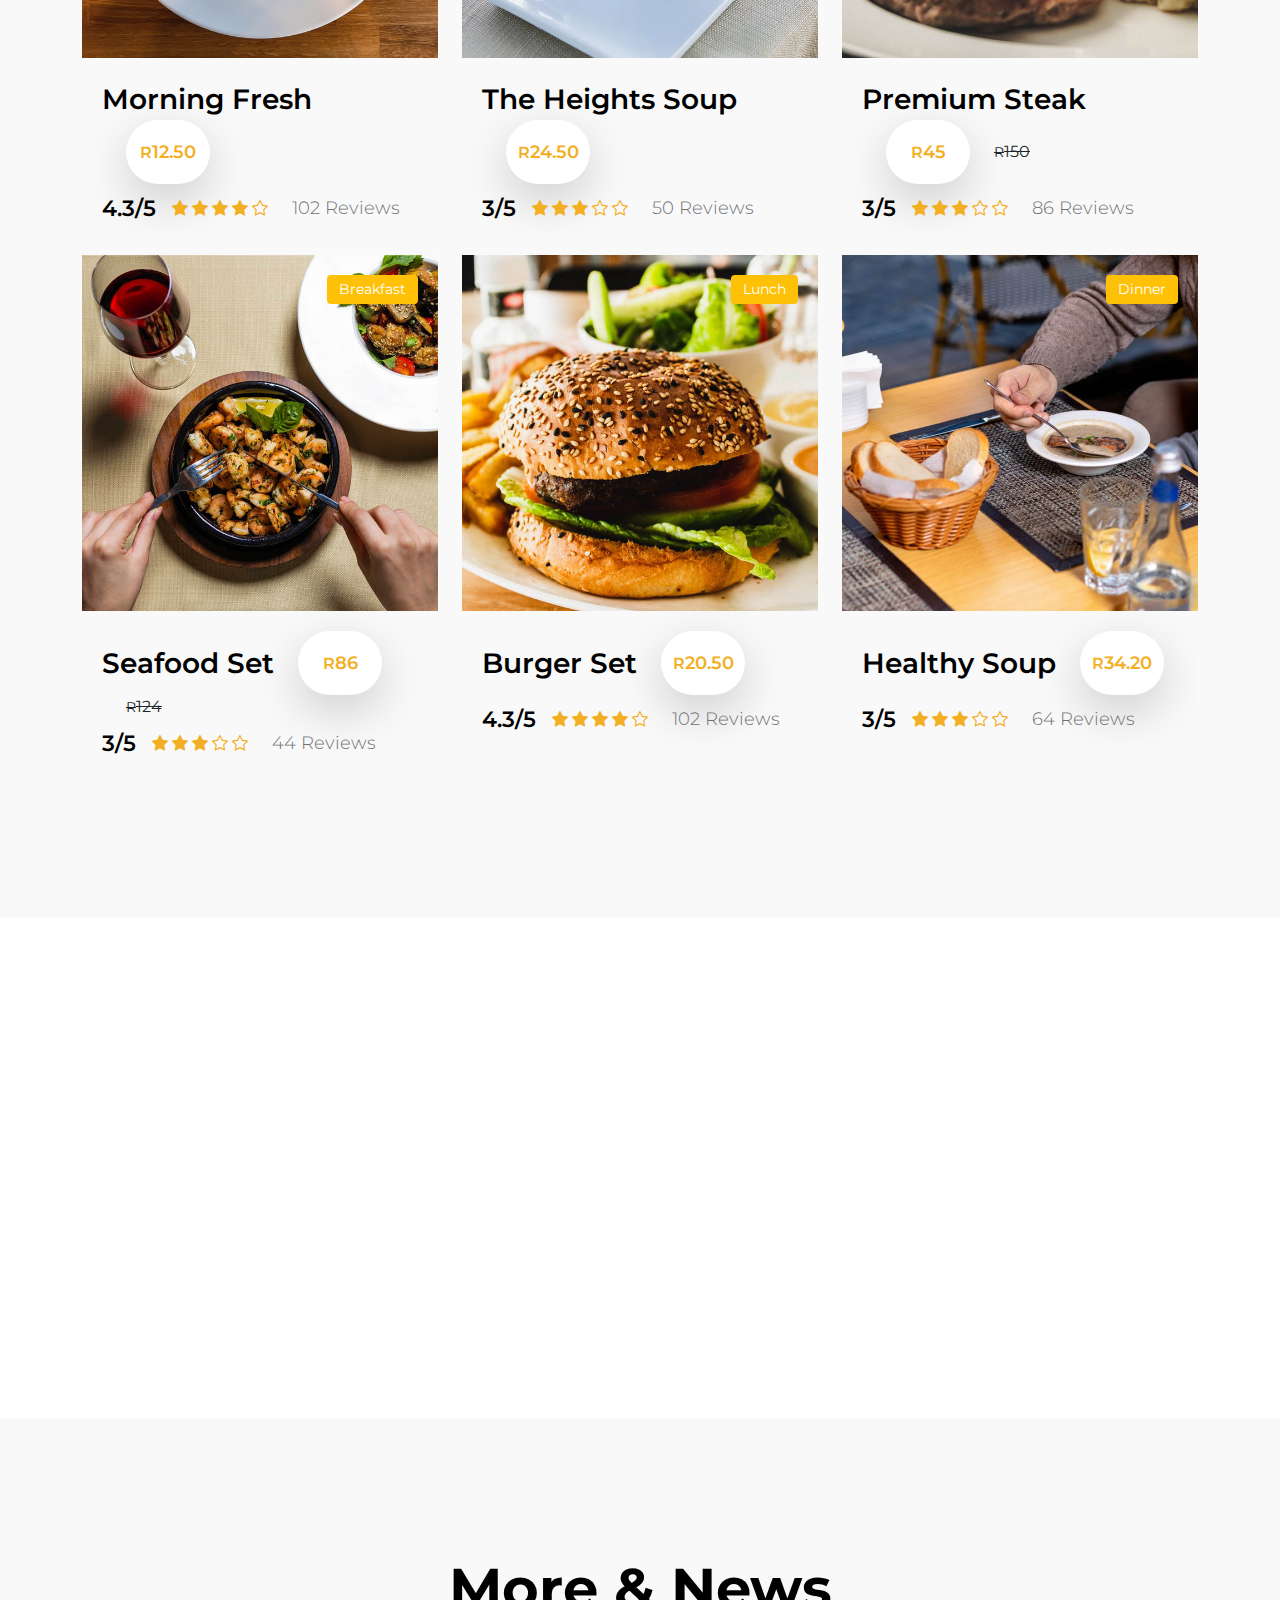
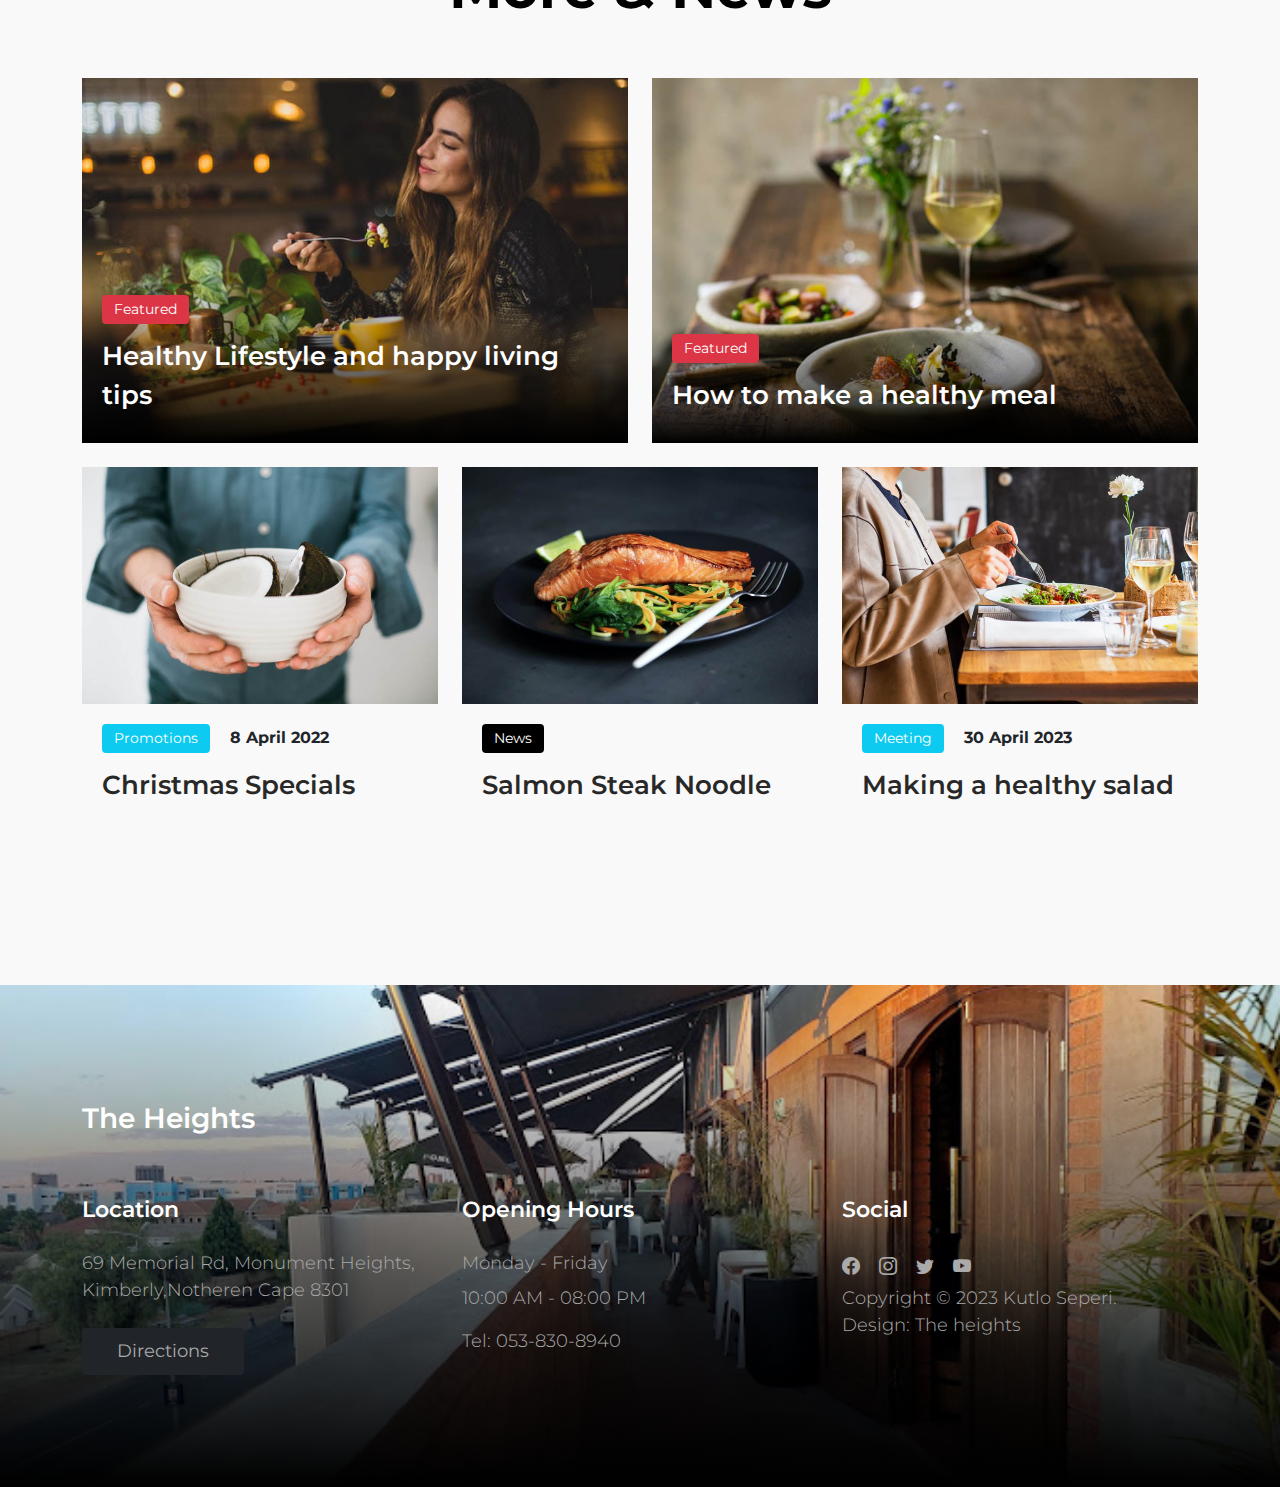
==== commit 6f7b505e: "Add files via upload" ====
--- a/index.html
+++ b/index.html
@@ -488,7 +488,7 @@
                                 <div class="news-text-info">
                                     <span class="category-tag me-3 bg-info">Meeting</span>
 
-                                    <strong>30 April 2022</strong>
+                                    <strong>30 April 2023</strong>
 
                                     <h5 class="news-title mt-2">
                                         <a href="news-detail.html" class="news-title-link">Making a healthy salad</a>
@@ -516,9 +516,9 @@
                     <div class="col-lg-4 col-md-7 col-xs-12 tooplate-mt30">
                         <h6 class="text-white mb-lg-4 mb-3">Location</h6>
 
-                        <p>121 Einstein Loop N, Bronx, NY 10475, United States</p>
-
-                        <a href="https://goo.gl/maps/wZVGLA7q64uC1s886" class="custom-btn btn btn-dark mt-2">Directions</a>
+                        <p>69 Memorial Rd, Monument Heights, Kimberly,Notheren Cape 8301</p>
+
+                        <a href="https://maps.app.goo.gl/Lxz8xrsuiVxhBZQe9" class="custom-btn btn btn-dark mt-2">Directions</a>
                     </div>
 
                     <div class="col-lg-4 col-md-5 col-xs-12 tooplate-mt30">
@@ -528,7 +528,7 @@
 
                         <p>10:00 AM - 08:00 PM</p>
 
-                        <p>Tel: <a href="tel: 010-02-0340" class="tel-link">010-02-0340</a></p>
+                        <p>Tel: <a href="tel: 053-830-8940" class="tel-link">053-830-8940</a></p>
                     </div>
 
                     <div class="col-lg-4 col-md-6 col-xs-12 tooplate-mt30">
@@ -545,8 +545,8 @@
                             <li><a href="#" class="social-icon-link bi-youtube"></a></li>
                         </ul>
                     
-                        <p class="copyright-text tooplate-mt60">Copyright © 2022 Kutlo Seperi.
-                        <br>Design: <a rel="nofollow" href="https://www.tooplate.com/" target="_blank">The heights</a></p>
+                        <p class="copyright-text ">Copyright © 2023 Kutlo Seperi.
+                        <br>Design: The heights</p>
                         
                     </div>
 
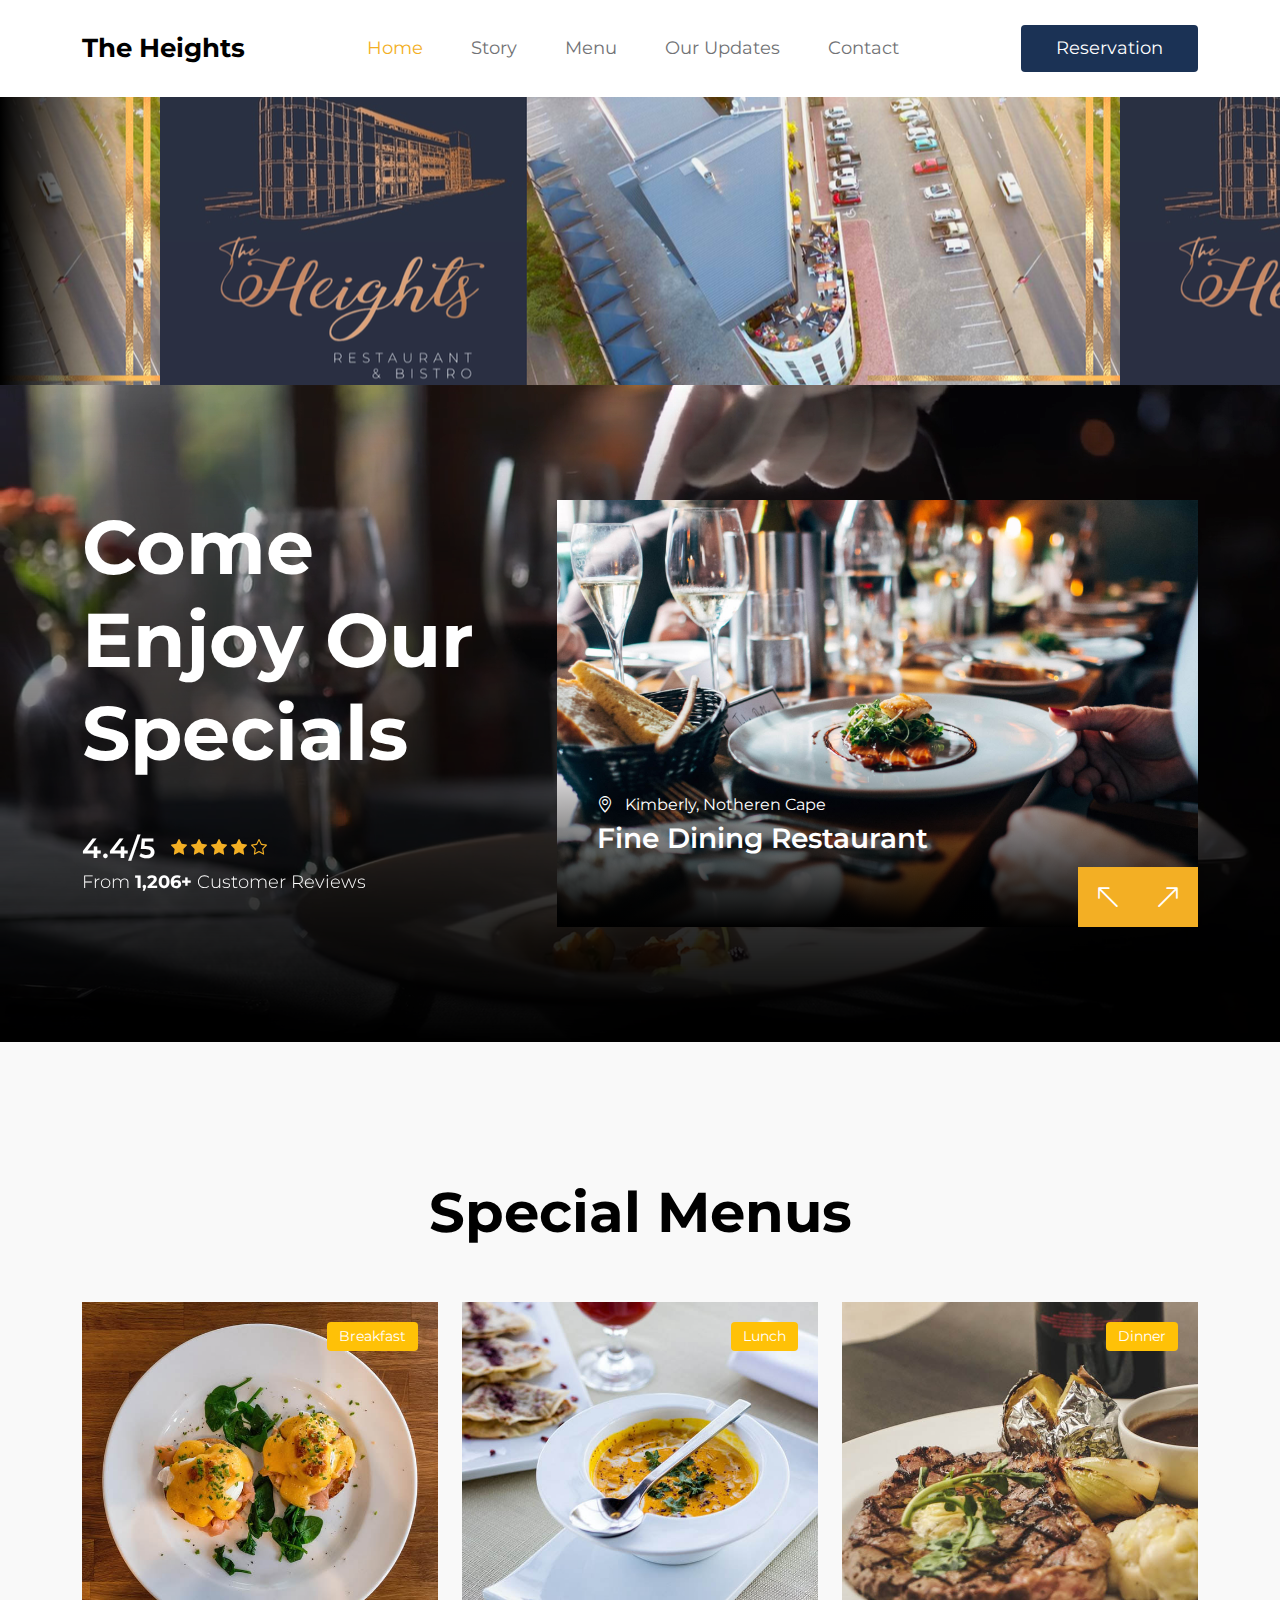
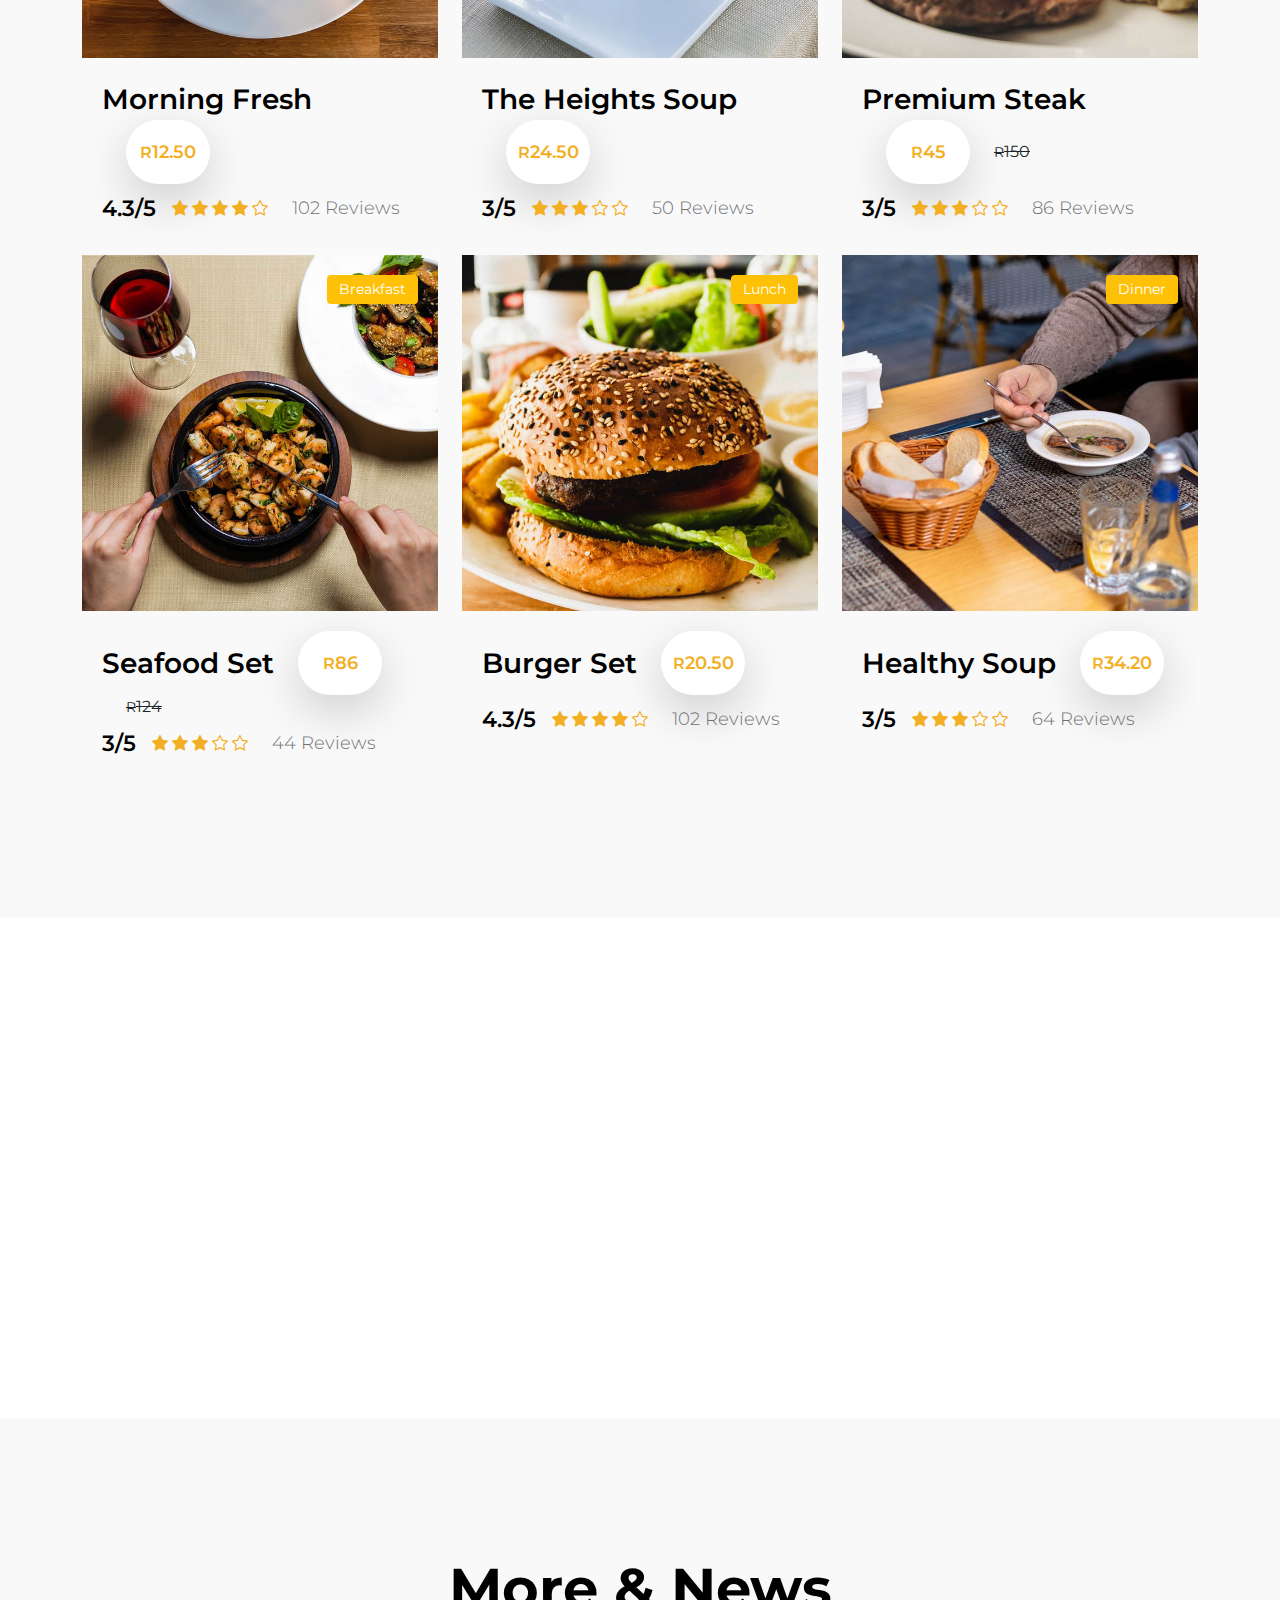
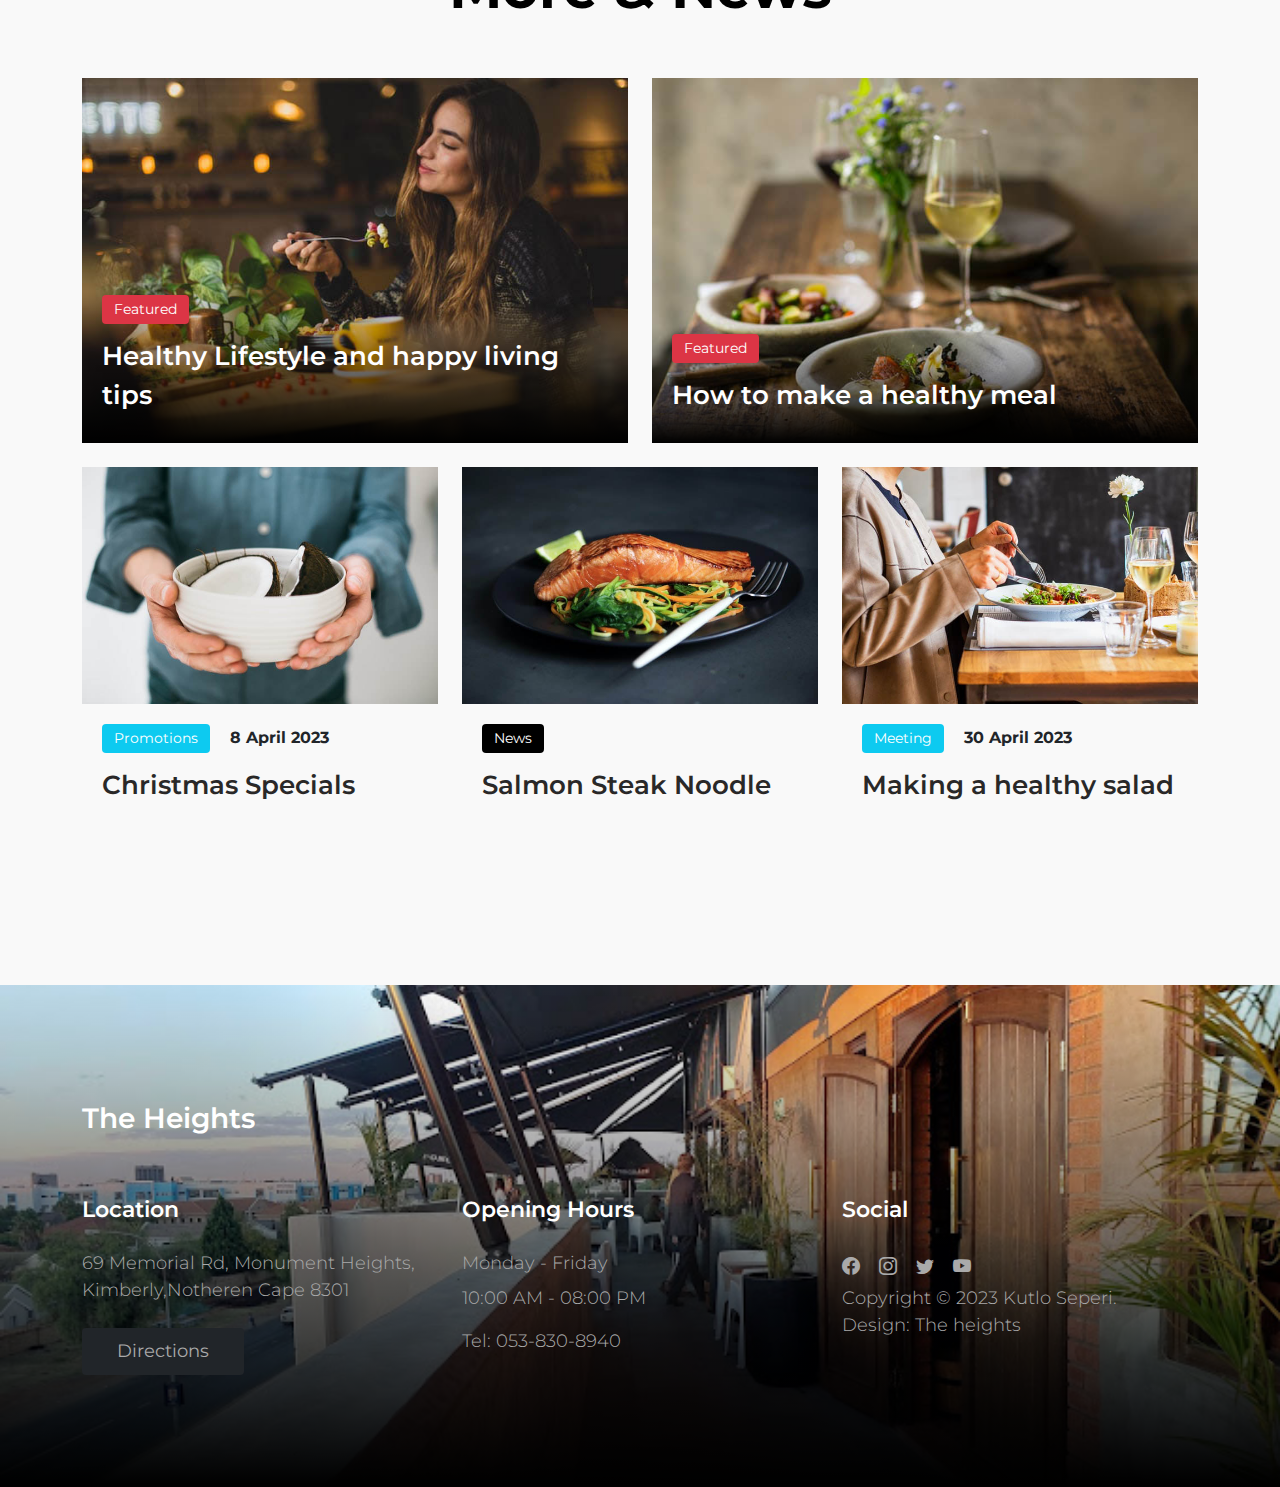
==== commit 2a466614: "Add files via upload" ====
--- a/index.html
+++ b/index.html
@@ -41,7 +41,7 @@
                 </a>
 
                 <div class="d-lg-none">
-                    <button type="button" class="custom-btn btn btn-danger" data-bs-toggle="modal" data-bs-target="#BookingModal">Reservation</button>
+                    <button type="button" class="custom-btn btn btn-primary" data-bs-toggle="modal" data-bs-target="#BookingModal">Reservation</button>
                 </div>
 
                 <div class="collapse navbar-collapse" id="navbarNav">
@@ -454,7 +454,7 @@
                                 <div class="news-text-info">
                                     <span class="category-tag me-3 bg-info">Promotions</span>
 
-                                    <strong>8 April 2022</strong>
+                                    <strong>8 April 2023</strong>
 
                                     <h5 class="news-title mt-2">
                                         <a href="news-detail.html" class="news-title-link">Christmas Specials</a>
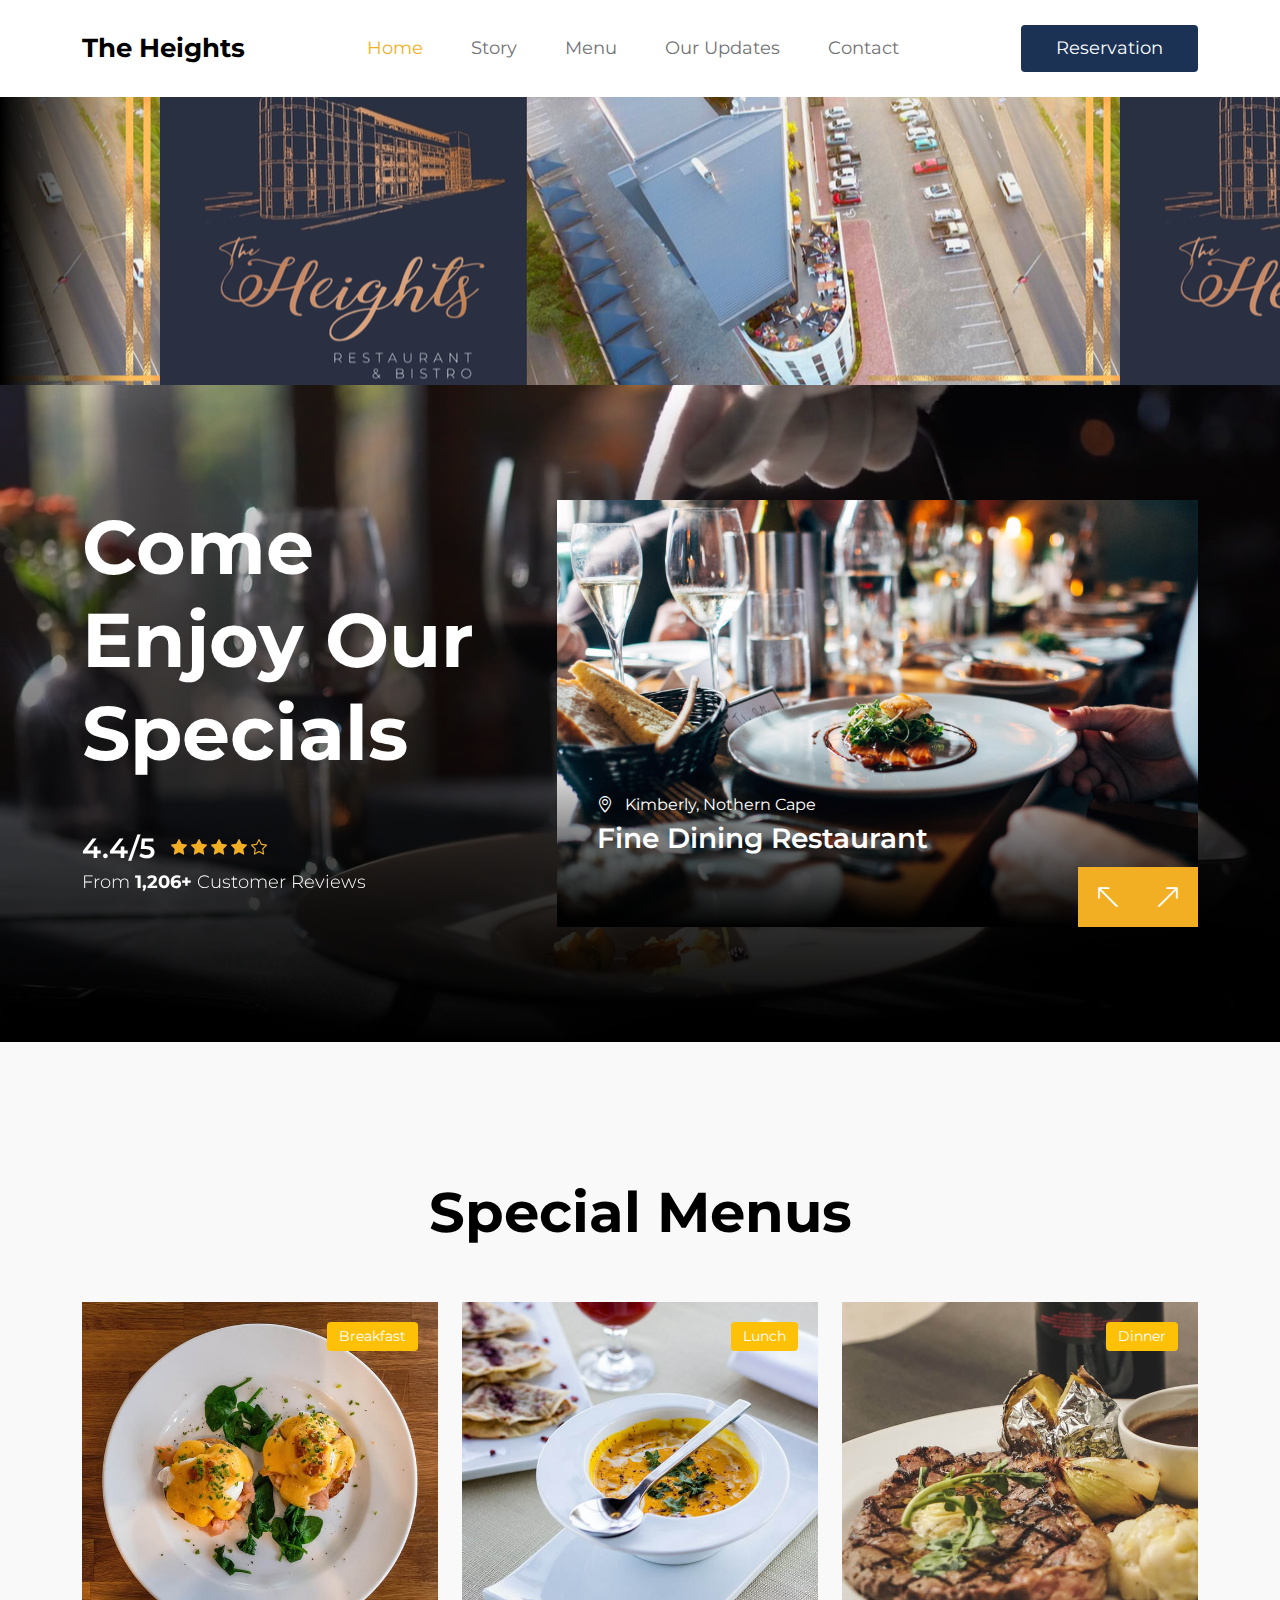
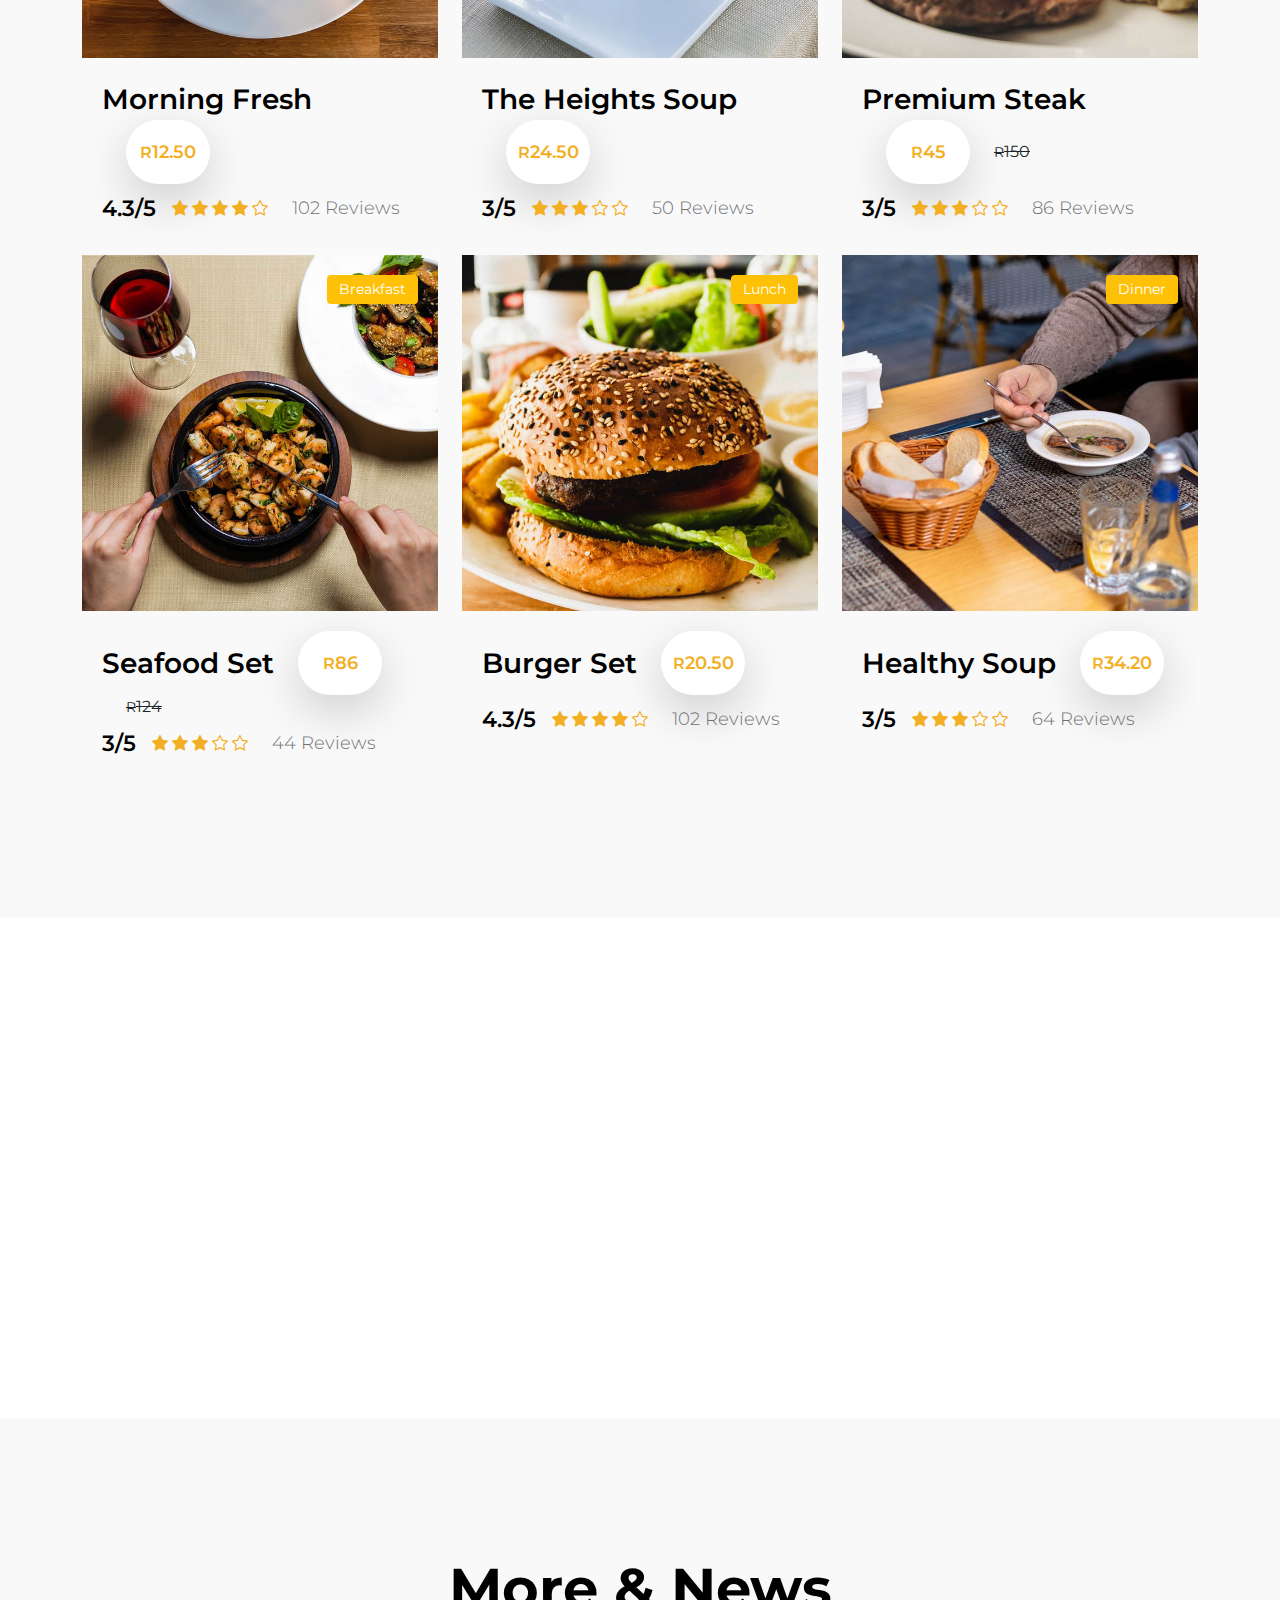
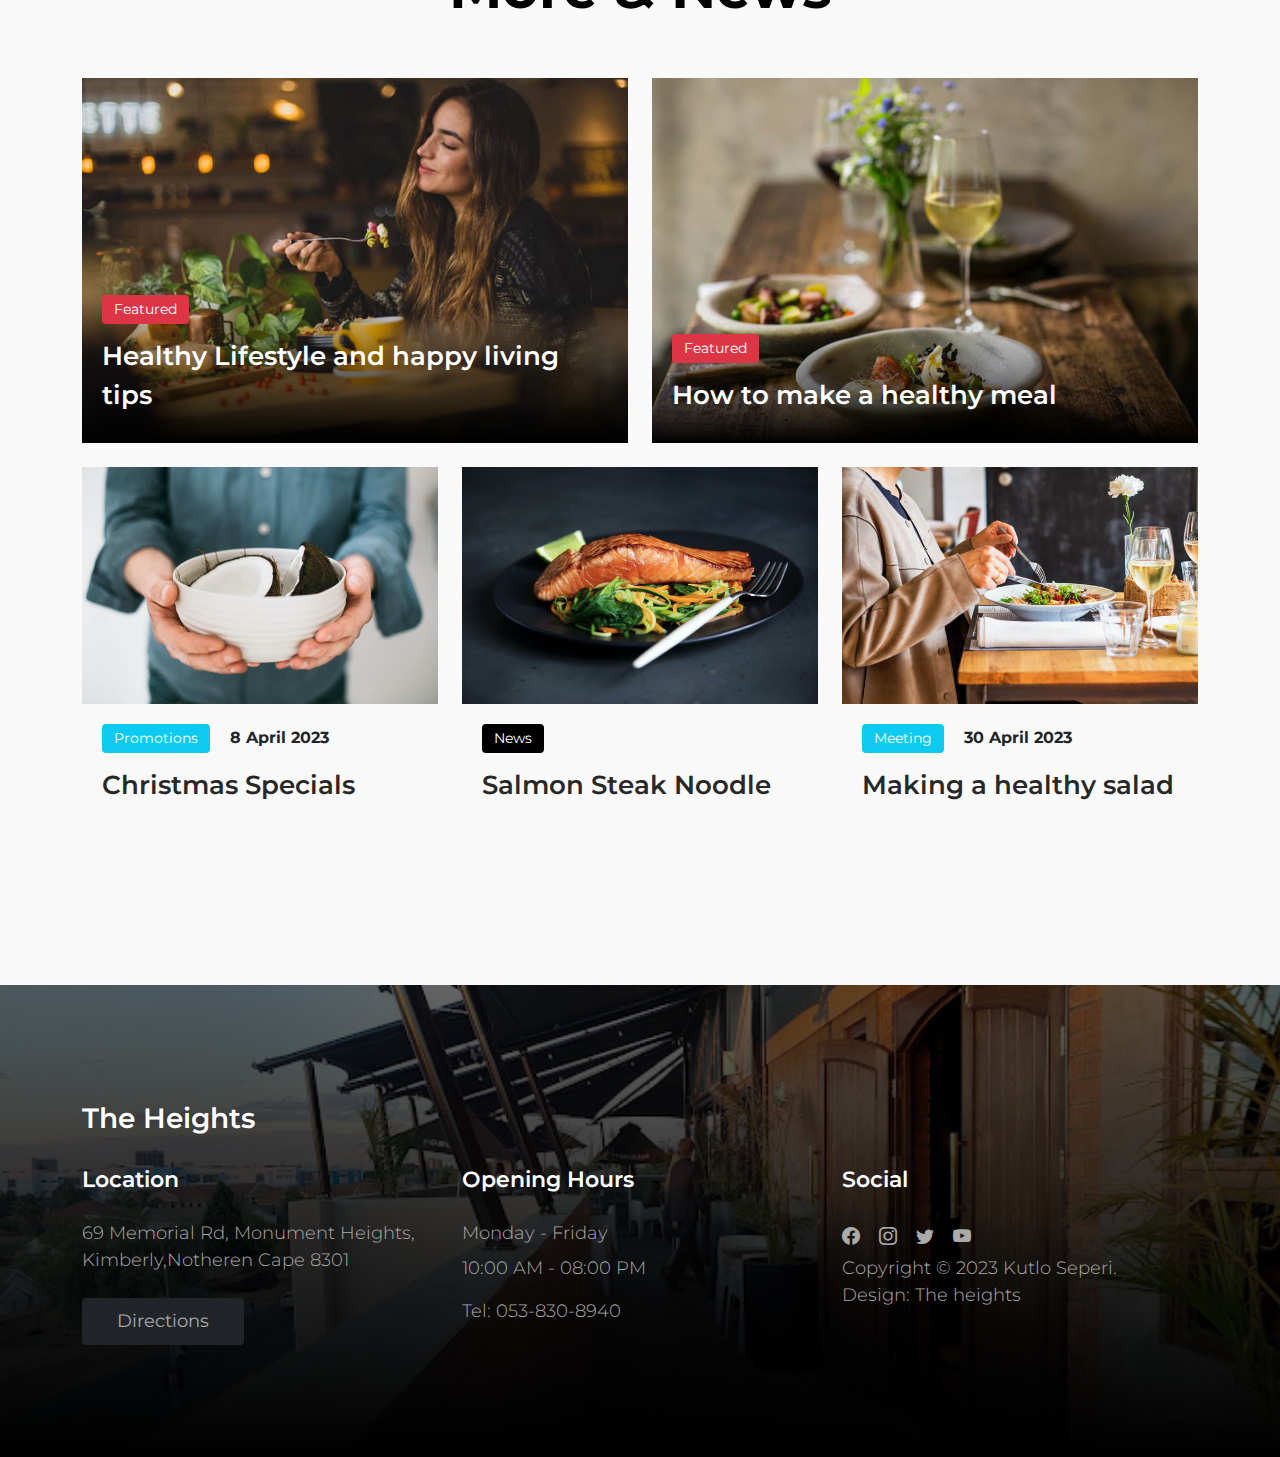
==== commit 35d355b3: "Add files via upload" ====
--- a/index.html
+++ b/index.html
@@ -124,7 +124,7 @@
                                         <div class="carousel-caption">
                                             <span class="text-white">
                                                 <i class="bi-geo-alt me-2"></i>
-                                                Kimberly, Notheren Cape
+                                                Kimberly, Nothern Cape
                                             </span>
 
                                             <h4 class="hero-text">Fine Dining Restaurant</h4>
--- a/css/The-Heights-Resturant.css
+++ b/css/The-Heights-Resturant.css
@@ -729,7 +729,7 @@
 
 .site-footer::before {
   content: "";
-  background: linear-gradient(to top, var(--dark-color), transparent 100%);
+  background: linear-gradient(to top, var(--dark-color), transparent 250%);
   position: absolute;
   top: 0;
   right: 0;
@@ -741,12 +741,6 @@
   position: relative;
 }
 
-.tooplate-mt30 {
-	margin-top: 30px;
-}
-.tooplate-mt60 {
-	margin-top: 60px;
-}
 
 .copyright-text {
   font-size: var(--menu-font-size);
@@ -874,7 +868,13 @@
     height: 200px;
     transform: rotate(180deg);
   }
-
+  .hero-banner {
+    background-image: url('../images/the heights.png');
+    background-position: left;
+    scale: 100%;
+    
+    
+  }
   #BookingModal .modal-body {
     padding-top: 18px;
     padding-right: 32px;
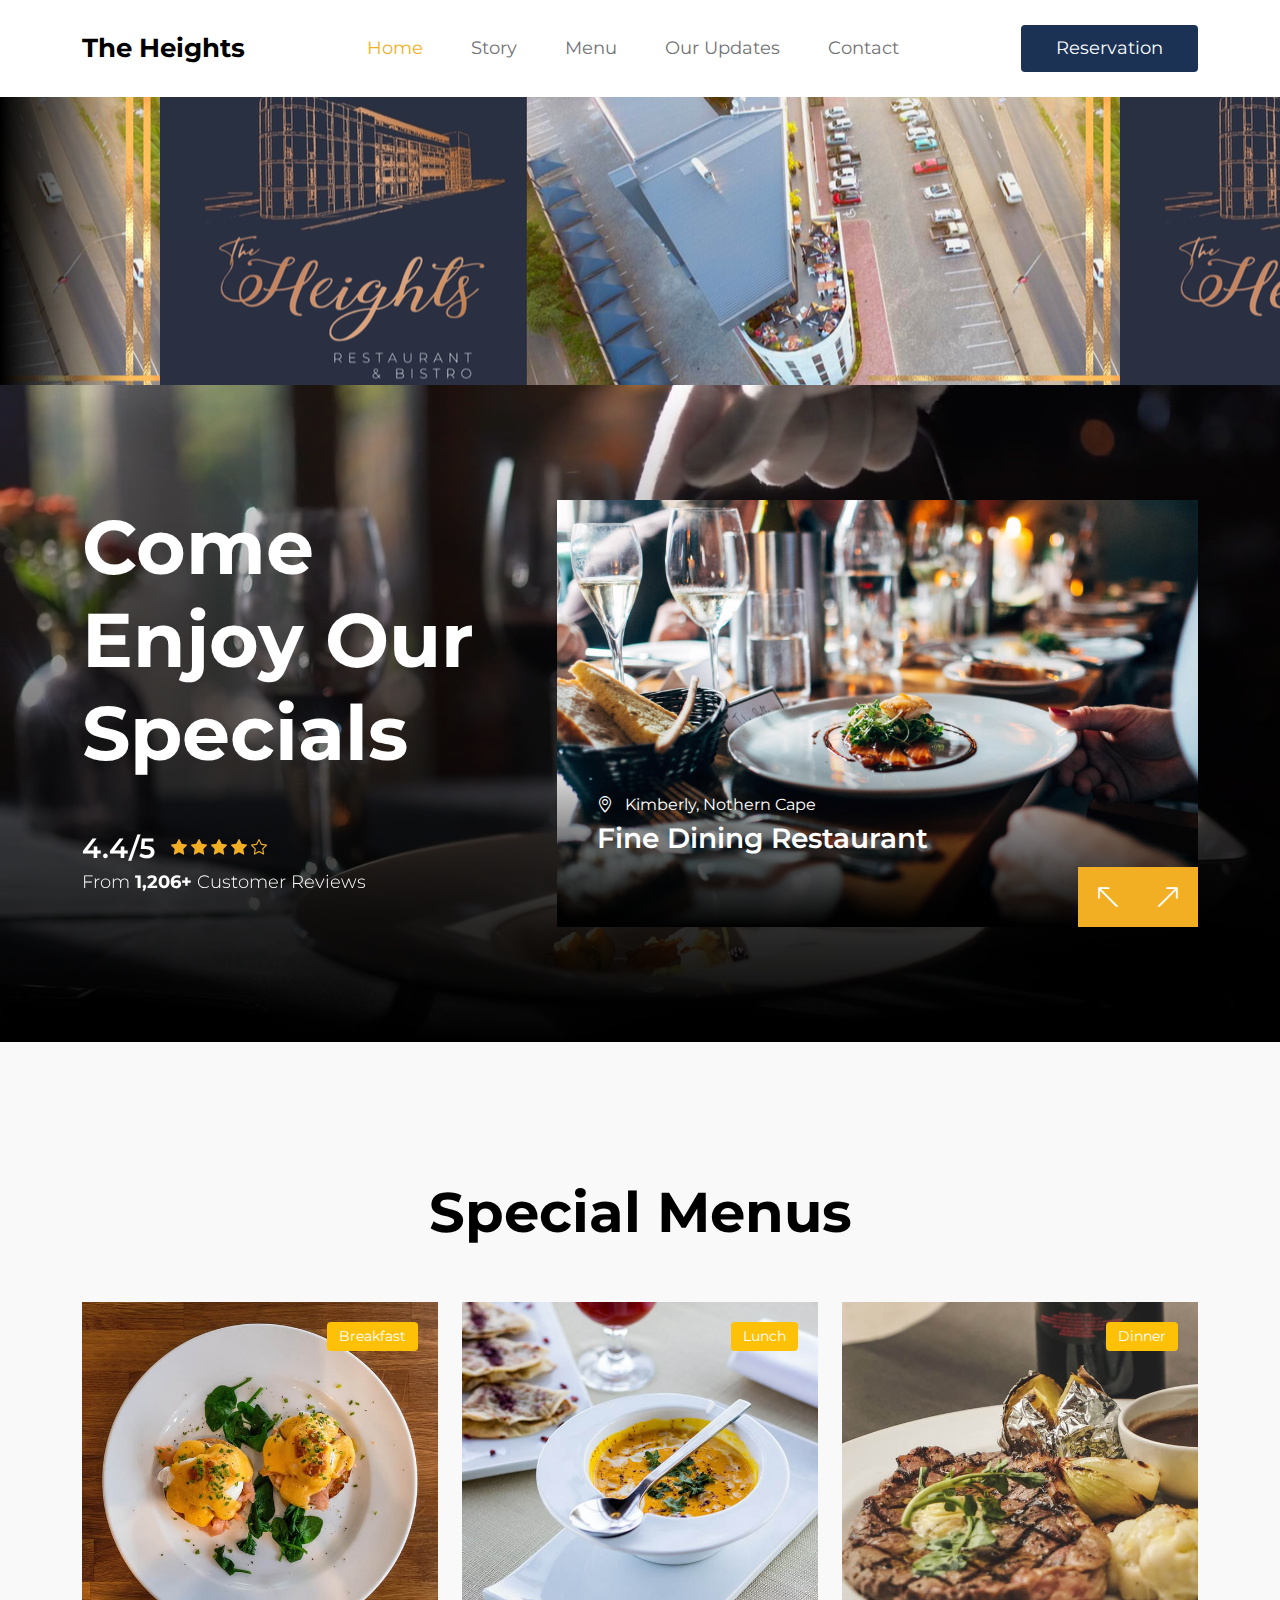
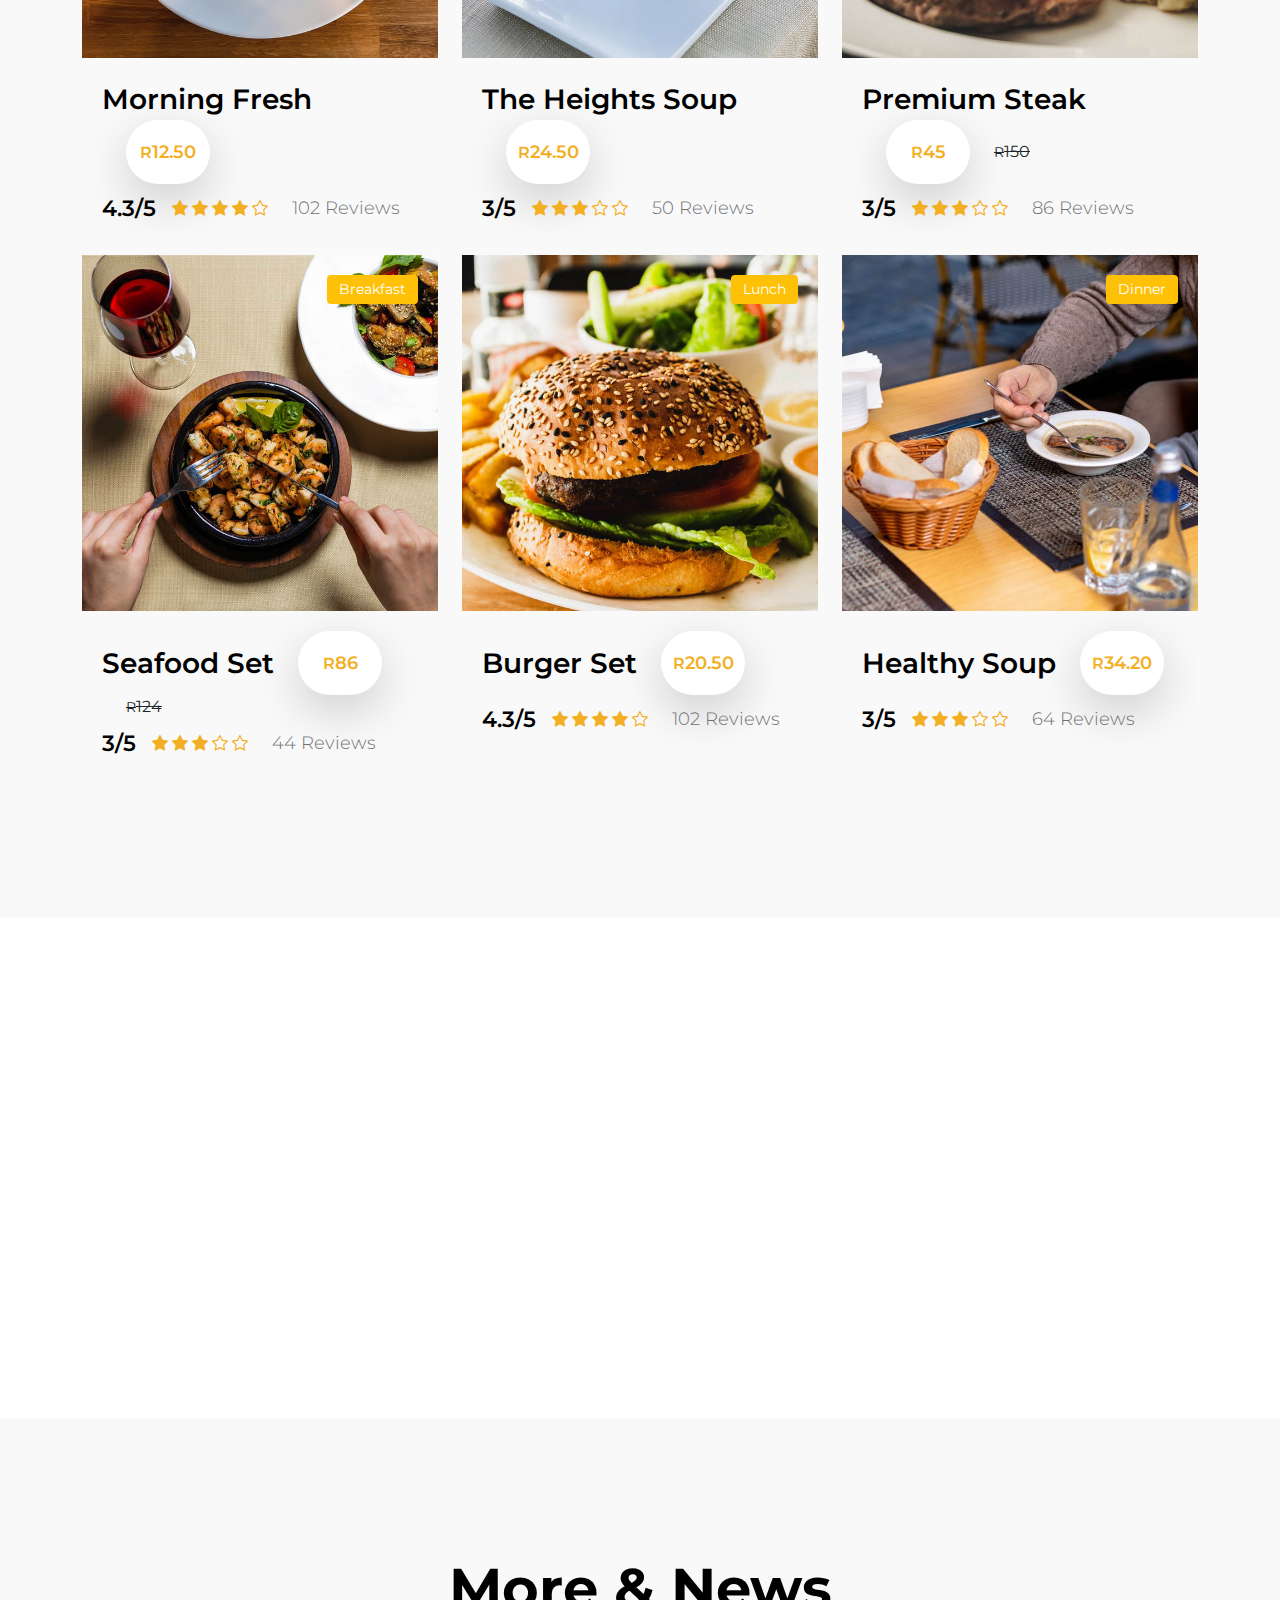
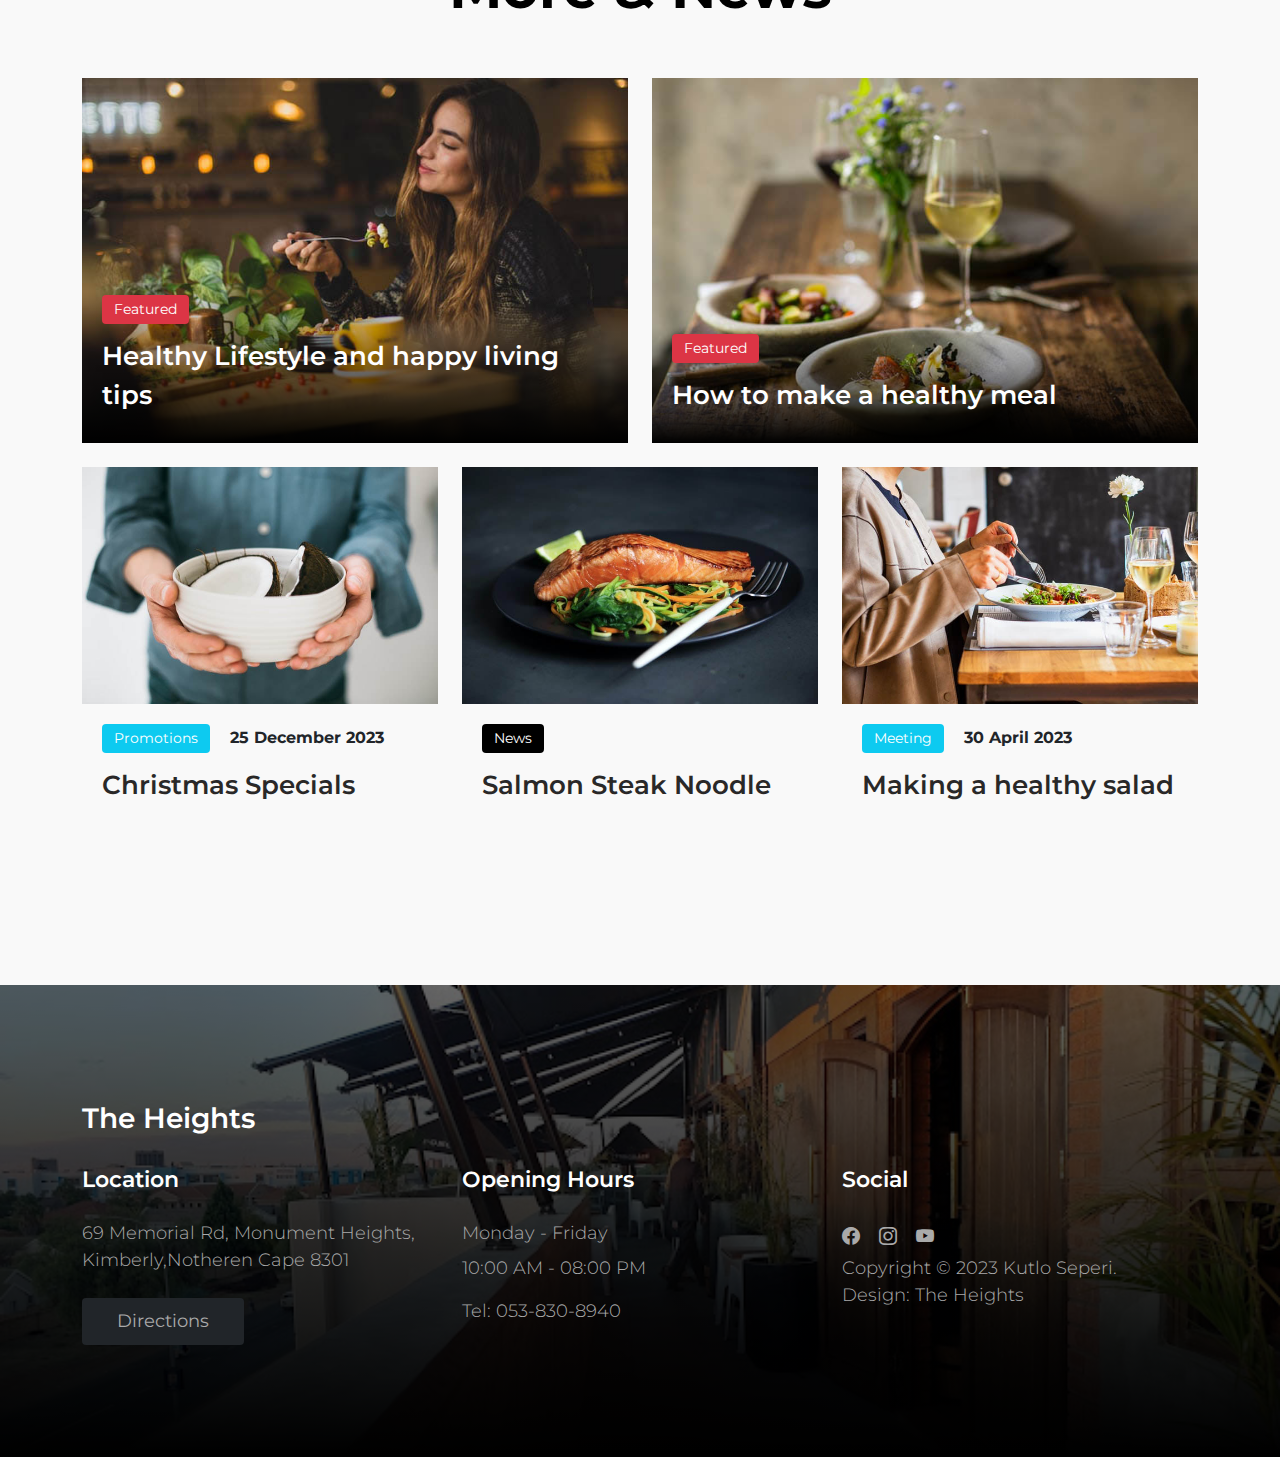
==== commit 3065ac17: "Add files via upload" ====
--- a/index.html
+++ b/index.html
@@ -454,7 +454,7 @@
                                 <div class="news-text-info">
                                     <span class="category-tag me-3 bg-info">Promotions</span>
 
-                                    <strong>8 April 2023</strong>
+                                    <strong>25 December 2023</strong>
 
                                     <h5 class="news-title mt-2">
                                         <a href="news-detail.html" class="news-title-link">Christmas Specials</a>
@@ -539,14 +539,13 @@
 
                             <li><a href="#" class="social-icon-link bi-instagram"></a></li>
 
-                            <li><a href="https://twitter.com/search?q=tooplate.com&src=typed_query&f=live" target="_blank"
-                            	 class="social-icon-link bi-twitter"></a></li>
+                           
 
                             <li><a href="#" class="social-icon-link bi-youtube"></a></li>
                         </ul>
                     
                         <p class="copyright-text ">Copyright © 2023 Kutlo Seperi.
-                        <br>Design: The heights</p>
+                        <br>Design: The Heights</p>
                         
                     </div>
 
--- a/css/The-Heights-Resturant.css
+++ b/css/The-Heights-Resturant.css
@@ -871,7 +871,7 @@
   .hero-banner {
     background-image: url('../images/the heights.png');
     background-position: left;
-    scale: 100%;
+    scale: 80%;
     
     
   }
